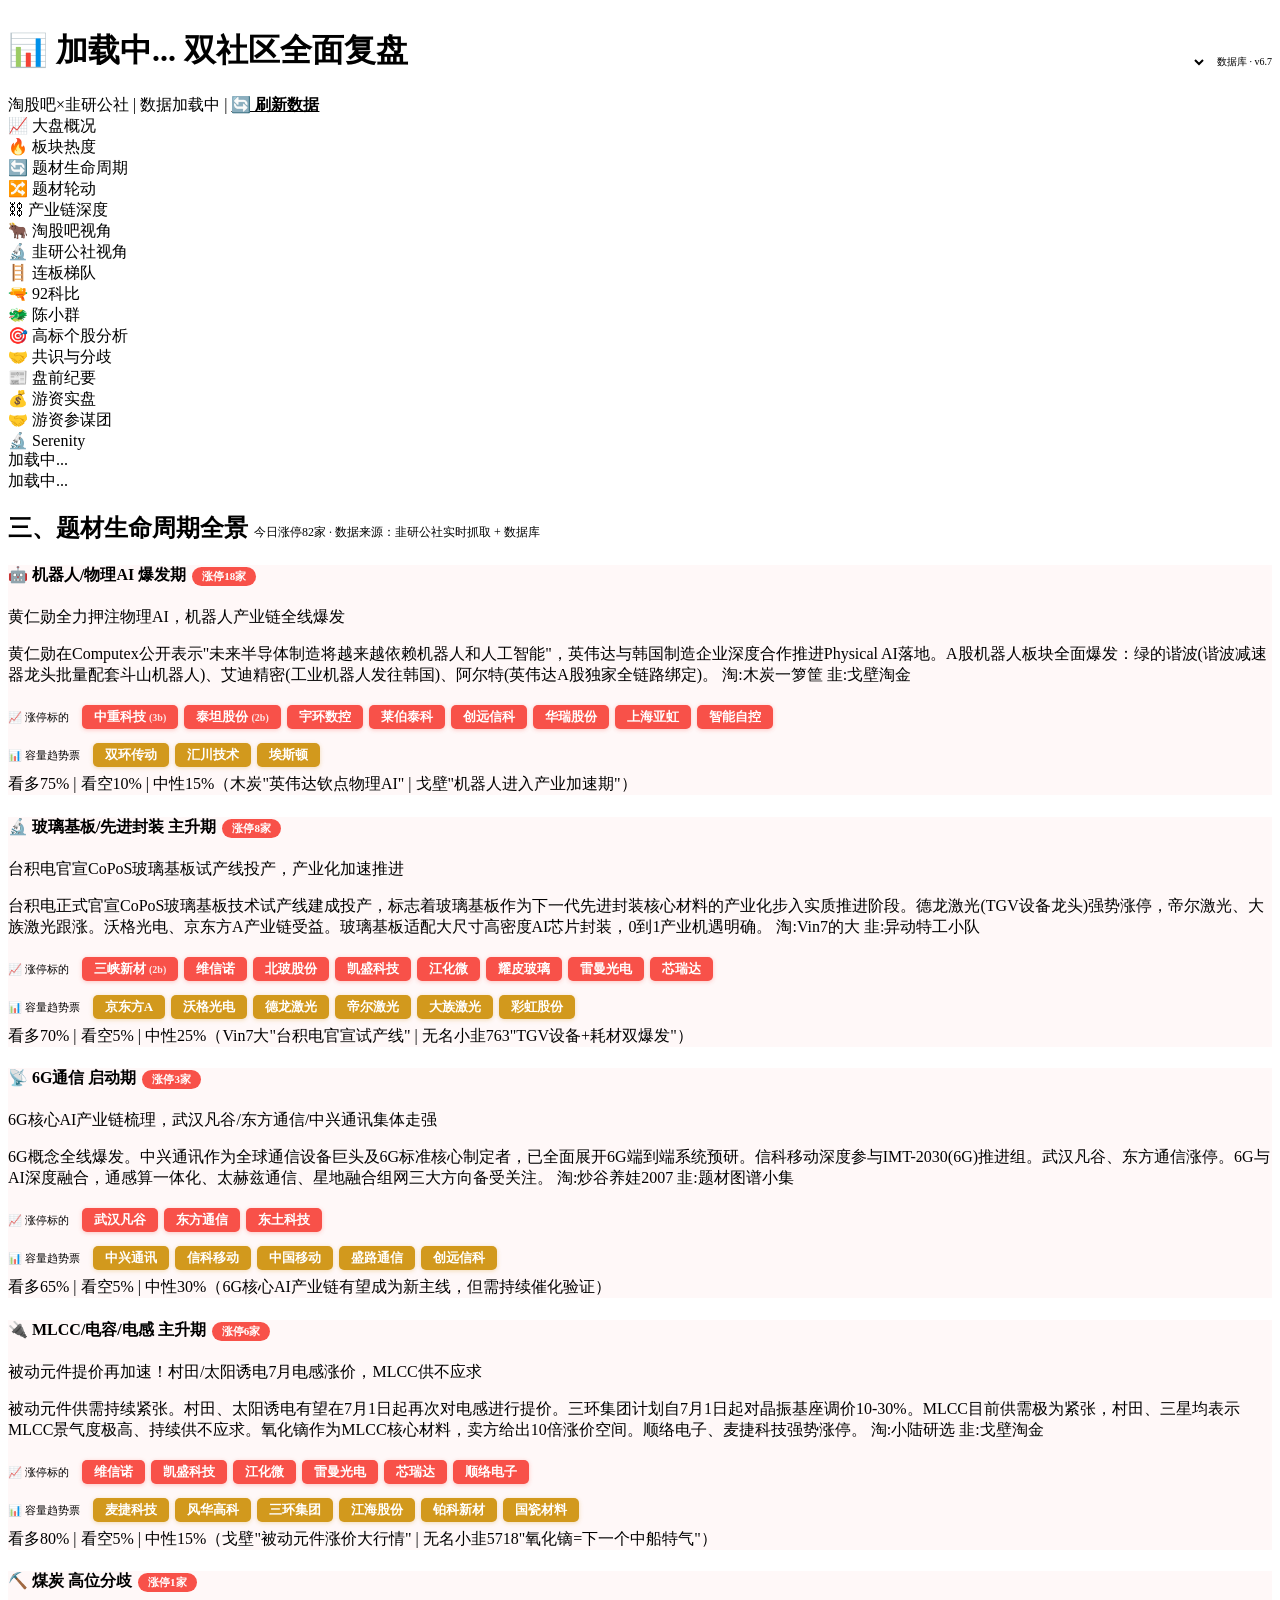
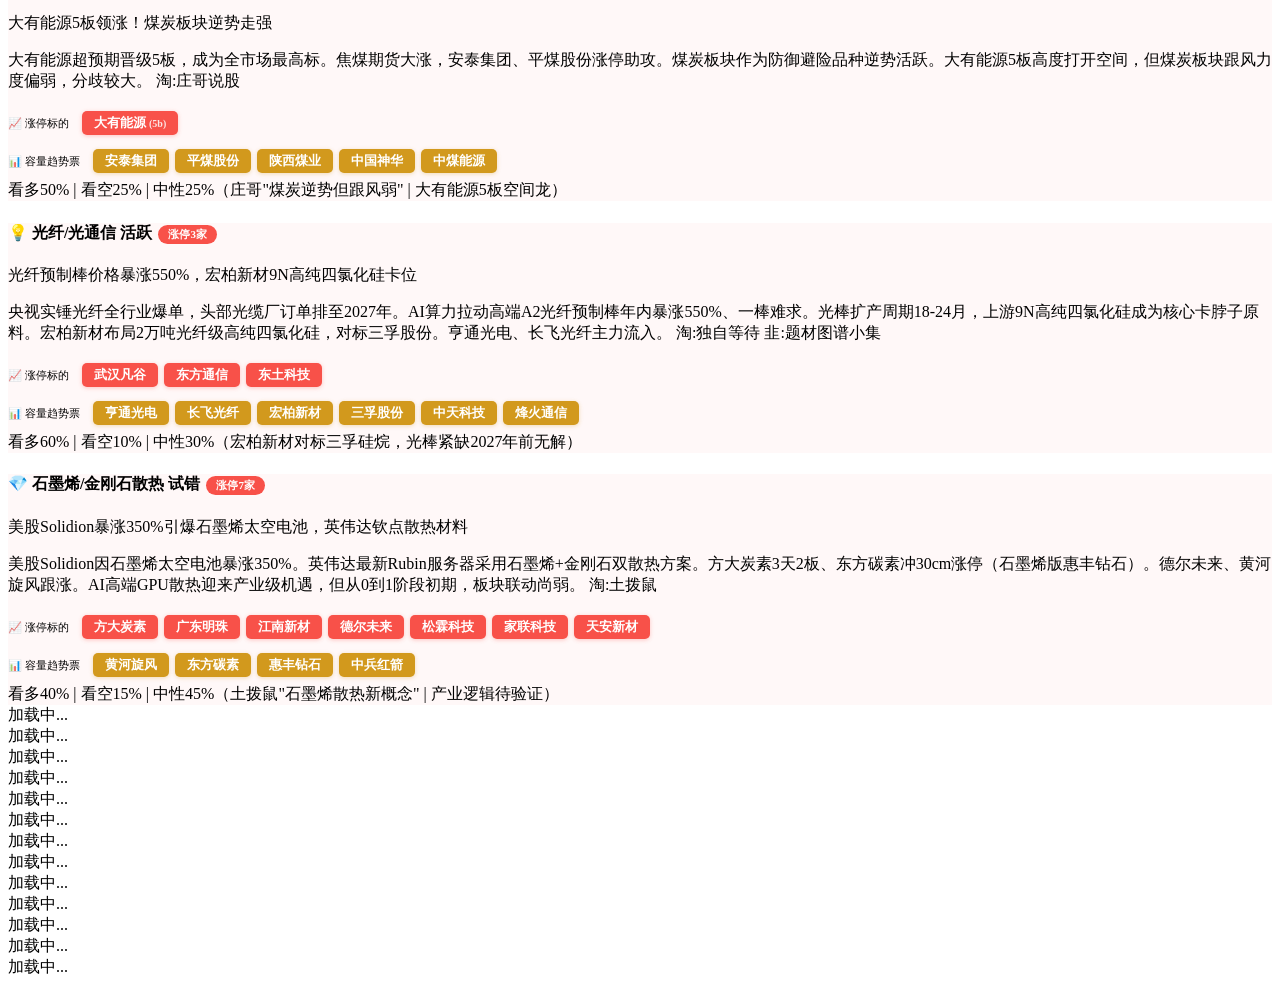
==== frontend/index.html @ 32c4f22e "v6.7: Serenity视角紫色改黄色+版本号更新" ====
<!DOCTYPE html>
<html lang="zh-CN">
<head>
<meta charset="UTF-8">
<meta name="viewport" content="width=device-width,initial-scale=1.0">
<title>双社区全面复盘 · 淘股吧×韭研公社</title>
<link rel="stylesheet" href="/css/style.css?v=2.3">
<link rel="stylesheet" href="/css/topics.css?v=1.0">
</head>
<body>

<header style="display:flex;align-items:center;justify-content:space-between;flex-wrap:wrap">
<div>
<h1>📊 <span id="header-date">加载中...</span> 双社区全面复盘</h1>
<div class="meta">淘股吧×韭研公社 | <span id="header-meta">数据加载中</span> | <a href="javascript:refreshData()" id="refresh-btn" style="color:var(--gold);font-weight:700;cursor:pointer">🔄 刷新数据</a></div>
</div>
<div style="display:flex;align-items:center;gap:10px">
<select id="date-selector" style="background:var(--card);color:var(--text);border:1px solid var(--border);border-radius:4px;padding:4px 8px;font-size:12px;cursor:pointer" onchange="switchDate(this.value)"></select>
<span style="font-size:10px;color:var(--muted)"><span id="db-status">数据库</span> · <span id="ver-status">v6.7</span></span>
</div>
</header>

<div class="tabs-wrap">
<div class="tab active" onclick="switchTab('s1')">📈 大盘概况</div>
<div class="tab" onclick="switchTab('s2')">🔥 板块热度</div>
<div class="tab" onclick="switchTab('s3')">🔄 题材生命周期</div>
<div class="tab" onclick="switchTab('s9')">🔀 题材轮动</div>
<div class="tab" onclick="switchTab('s4')">⛓ 产业链深度</div>
<div class="tab" onclick="switchTab('s5')">🐂 淘股吧视角</div>
<div class="tab" onclick="switchTab('s6')">🔬 韭研公社视角</div>
<div class="tab" onclick="switchTab('s7')">🪜 连板梯队</div>
<div class="tab" onclick="switchTab('s17')">🔫 92科比</div>
<div class="tab" onclick="switchTab('s18')">🐲 陈小群</div>
<div class="tab" onclick="switchTab('s8')">🎯 高标个股分析</div>
<div class="tab" onclick="switchTab('s10')">🤝 共识与分歧</div>
<div class="tab" onclick="switchTab('s0')">📰 盘前纪要</div>
<div class="tab" onclick="switchTab('s13')">💰 游资实盘</div>
<div class="tab" onclick="switchTab('s15')">🤝 游资参谋团</div>
<div class="tab" onclick="switchTab('s16')">🔬 Serenity</div>
</div>

<!-- 题材详情弹窗 -->
<div id="topic-detail-modal" style="display:none;position:fixed;top:0;left:0;right:0;bottom:0;z-index:1000;background:rgba(0,0,0,.75);align-items:center;justify-content:center" onclick="if(event.target===this)closeTopicDetail()">
  <div style="background:var(--card);border:1px solid var(--border);border-radius:12px;max-width:640px;width:90%;max-height:85vh;overflow-y:auto;padding:24px;position:relative">
    <button onclick="closeTopicDetail()" style="position:absolute;top:12px;right:16px;background:none;border:none;color:var(--muted);font-size:20px;cursor:pointer;line-height:1">✕</button>
    <div id="topic-detail-content"><div class="loading"><div class="spinner"></div><div>加载中...</div></div></div>
  </div>
</div>

<main>
<!-- 所有 section 容器由 JS 从 API 加载并填充 -->
<div class="section active" id="s1"><div class="loading"><div class="spinner"></div><div>加载中...</div></div></div>
<div class="section" id="s2"><div class="loading"><div class="spinner"></div><div>加载中...</div></div></div>
<div class="section" id="s3">
<h2>三、题材生命周期全景 <span style="font-size:12px;color:var(--muted);font-weight:normal">今日涨停82家 · 数据来源：韭研公社实时抓取 + 数据库</span></h2>

<div class="stock-box" style="border-color:var(--red);background:rgba(248,81,73,.04)">
<h4>🤖 机器人/物理AI <span class="tag r">爆发期</span><span style="display:inline-block;padding:2px 10px;border-radius:12px;font-size:11px;font-weight:700;color:#fff;background:#f85149;margin-left:6px">涨停18家</span></h4>
<div class="headline">黄仁勋全力押注物理AI，机器人产业链全线爆发</div>
<p>黄仁勋在Computex公开表示&quot;未来半导体制造将越来越依赖机器人和人工智能&quot;，英伟达与韩国制造企业深度合作推进Physical AI落地。A股机器人板块全面爆发：绿的谐波(谐波减速器龙头批量配套斗山机器人)、艾迪精密(工业机器人发往韩国)、阿尔特(英伟达A股独家全链路绑定)。 <span class="src st">淘:木炭一箩筐</span> <span class="src sj">韭:戈壁淘金</span></p>

<!-- 涨停标的 -->
<div style="margin:8px 0"><span style="font-size:11px;color:var(--muted);margin-right:6px">📈 涨停标的</span> <span style="display:inline-block;padding:3px 12px;border-radius:5px;font-size:13px;font-weight:700;color:#fff;background:#f85149;margin:3px;box-shadow:0 1px 4px rgba(248,81,73,.3)">中重科技 <span style="font-size:10px;opacity:0.85">(3b)</span></span><span style="display:inline-block;padding:3px 12px;border-radius:5px;font-size:13px;font-weight:700;color:#fff;background:#f85149;margin:3px;box-shadow:0 1px 4px rgba(248,81,73,.3)">泰坦股份 <span style="font-size:10px;opacity:0.85">(2b)</span></span><span style="display:inline-block;padding:3px 12px;border-radius:5px;font-size:13px;font-weight:700;color:#fff;background:#f85149;margin:3px;box-shadow:0 1px 4px rgba(248,81,73,.3)">宇环数控</span><span style="display:inline-block;padding:3px 12px;border-radius:5px;font-size:13px;font-weight:700;color:#fff;background:#f85149;margin:3px;box-shadow:0 1px 4px rgba(248,81,73,.3)">莱伯泰科</span><span style="display:inline-block;padding:3px 12px;border-radius:5px;font-size:13px;font-weight:700;color:#fff;background:#f85149;margin:3px;box-shadow:0 1px 4px rgba(248,81,73,.3)">创远信科</span><span style="display:inline-block;padding:3px 12px;border-radius:5px;font-size:13px;font-weight:700;color:#fff;background:#f85149;margin:3px;box-shadow:0 1px 4px rgba(248,81,73,.3)">华瑞股份</span><span style="display:inline-block;padding:3px 12px;border-radius:5px;font-size:13px;font-weight:700;color:#fff;background:#f85149;margin:3px;box-shadow:0 1px 4px rgba(248,81,73,.3)">上海亚虹</span><span style="display:inline-block;padding:3px 12px;border-radius:5px;font-size:13px;font-weight:700;color:#fff;background:#f85149;margin:3px;box-shadow:0 1px 4px rgba(248,81,73,.3)">智能自控</span></div>
<div style="margin:4px 0"><span style="font-size:11px;color:var(--muted);margin-right:6px">📊 容量趋势票</span> <span style="display:inline-block;padding:3px 12px;border-radius:5px;font-size:13px;font-weight:700;color:#fff;background:#d2991d;margin:3px;box-shadow:0 1px 4px rgba(210,153,29,.3)">双环传动</span><span style="display:inline-block;padding:3px 12px;border-radius:5px;font-size:13px;font-weight:700;color:#fff;background:#d2991d;margin:3px;box-shadow:0 1px 4px rgba(210,153,29,.3)">汇川技术</span><span style="display:inline-block;padding:3px 12px;border-radius:5px;font-size:13px;font-weight:700;color:#fff;background:#d2991d;margin:3px;box-shadow:0 1px 4px rgba(210,153,29,.3)">埃斯顿</span></div>

<div class="vote"><div class="v-up" style="width:75%"></div><div class="v-dn" style="width:10%"></div><div class="v-ne" style="width:15%"></div></div>
<div class="v-label">看多75% | 看空10% | 中性15%（木炭&quot;英伟达钦点物理AI&quot; | 戈壁&quot;机器人进入产业加速期&quot;）</div>
</div>
<div class="stock-box" style="border-color:var(--red);background:rgba(248,81,73,.04)">
<h4>🔬 玻璃基板/先进封装 <span class="tag r">主升期</span><span style="display:inline-block;padding:2px 10px;border-radius:12px;font-size:11px;font-weight:700;color:#fff;background:#f85149;margin-left:6px">涨停8家</span></h4>
<div class="headline">台积电官宣CoPoS玻璃基板试产线投产，产业化加速推进</div>
<p>台积电正式官宣CoPoS玻璃基板技术试产线建成投产，标志着玻璃基板作为下一代先进封装核心材料的产业化步入实质推进阶段。德龙激光(TGV设备龙头)强势涨停，帝尔激光、大族激光跟涨。沃格光电、京东方A产业链受益。玻璃基板适配大尺寸高密度AI芯片封装，0到1产业机遇明确。 <span class="src st">淘:Vin7的大</span> <span class="src sj">韭:异动特工小队</span></p>

<!-- 涨停标的 -->
<div style="margin:8px 0"><span style="font-size:11px;color:var(--muted);margin-right:6px">📈 涨停标的</span> <span style="display:inline-block;padding:3px 12px;border-radius:5px;font-size:13px;font-weight:700;color:#fff;background:#f85149;margin:3px;box-shadow:0 1px 4px rgba(248,81,73,.3)">三峡新材 <span style="font-size:10px;opacity:0.85">(2b)</span></span><span style="display:inline-block;padding:3px 12px;border-radius:5px;font-size:13px;font-weight:700;color:#fff;background:#f85149;margin:3px;box-shadow:0 1px 4px rgba(248,81,73,.3)">维信诺</span><span style="display:inline-block;padding:3px 12px;border-radius:5px;font-size:13px;font-weight:700;color:#fff;background:#f85149;margin:3px;box-shadow:0 1px 4px rgba(248,81,73,.3)">北玻股份</span><span style="display:inline-block;padding:3px 12px;border-radius:5px;font-size:13px;font-weight:700;color:#fff;background:#f85149;margin:3px;box-shadow:0 1px 4px rgba(248,81,73,.3)">凯盛科技</span><span style="display:inline-block;padding:3px 12px;border-radius:5px;font-size:13px;font-weight:700;color:#fff;background:#f85149;margin:3px;box-shadow:0 1px 4px rgba(248,81,73,.3)">江化微</span><span style="display:inline-block;padding:3px 12px;border-radius:5px;font-size:13px;font-weight:700;color:#fff;background:#f85149;margin:3px;box-shadow:0 1px 4px rgba(248,81,73,.3)">耀皮玻璃</span><span style="display:inline-block;padding:3px 12px;border-radius:5px;font-size:13px;font-weight:700;color:#fff;background:#f85149;margin:3px;box-shadow:0 1px 4px rgba(248,81,73,.3)">雷曼光电</span><span style="display:inline-block;padding:3px 12px;border-radius:5px;font-size:13px;font-weight:700;color:#fff;background:#f85149;margin:3px;box-shadow:0 1px 4px rgba(248,81,73,.3)">芯瑞达</span></div>
<div style="margin:4px 0"><span style="font-size:11px;color:var(--muted);margin-right:6px">📊 容量趋势票</span> <span style="display:inline-block;padding:3px 12px;border-radius:5px;font-size:13px;font-weight:700;color:#fff;background:#d2991d;margin:3px;box-shadow:0 1px 4px rgba(210,153,29,.3)">京东方A</span><span style="display:inline-block;padding:3px 12px;border-radius:5px;font-size:13px;font-weight:700;color:#fff;background:#d2991d;margin:3px;box-shadow:0 1px 4px rgba(210,153,29,.3)">沃格光电</span><span style="display:inline-block;padding:3px 12px;border-radius:5px;font-size:13px;font-weight:700;color:#fff;background:#d2991d;margin:3px;box-shadow:0 1px 4px rgba(210,153,29,.3)">德龙激光</span><span style="display:inline-block;padding:3px 12px;border-radius:5px;font-size:13px;font-weight:700;color:#fff;background:#d2991d;margin:3px;box-shadow:0 1px 4px rgba(210,153,29,.3)">帝尔激光</span><span style="display:inline-block;padding:3px 12px;border-radius:5px;font-size:13px;font-weight:700;color:#fff;background:#d2991d;margin:3px;box-shadow:0 1px 4px rgba(210,153,29,.3)">大族激光</span><span style="display:inline-block;padding:3px 12px;border-radius:5px;font-size:13px;font-weight:700;color:#fff;background:#d2991d;margin:3px;box-shadow:0 1px 4px rgba(210,153,29,.3)">彩虹股份</span></div>

<div class="vote"><div class="v-up" style="width:70%"></div><div class="v-dn" style="width:5%"></div><div class="v-ne" style="width:25%"></div></div>
<div class="v-label">看多70% | 看空5% | 中性25%（Vin7大&quot;台积电官宣试产线&quot; | 无名小韭763&quot;TGV设备+耗材双爆发&quot;）</div>
</div>
<div class="stock-box" style="border-color:var(--gold);background:rgba(248,81,73,.04)">
<h4>📡 6G通信 <span class="tag r">启动期</span><span style="display:inline-block;padding:2px 10px;border-radius:12px;font-size:11px;font-weight:700;color:#fff;background:#f85149;margin-left:6px">涨停3家</span></h4>
<div class="headline">6G核心AI产业链梳理，武汉凡谷/东方通信/中兴通讯集体走强</div>
<p>6G概念全线爆发。中兴通讯作为全球通信设备巨头及6G标准核心制定者，已全面展开6G端到端系统预研。信科移动深度参与IMT-2030(6G)推进组。武汉凡谷、东方通信涨停。6G与AI深度融合，通感算一体化、太赫兹通信、星地融合组网三大方向备受关注。 <span class="src st">淘:炒谷养娃2007</span> <span class="src sj">韭:题材图谱小集</span></p>

<!-- 涨停标的 -->
<div style="margin:8px 0"><span style="font-size:11px;color:var(--muted);margin-right:6px">📈 涨停标的</span> <span style="display:inline-block;padding:3px 12px;border-radius:5px;font-size:13px;font-weight:700;color:#fff;background:#f85149;margin:3px;box-shadow:0 1px 4px rgba(248,81,73,.3)">武汉凡谷</span><span style="display:inline-block;padding:3px 12px;border-radius:5px;font-size:13px;font-weight:700;color:#fff;background:#f85149;margin:3px;box-shadow:0 1px 4px rgba(248,81,73,.3)">东方通信</span><span style="display:inline-block;padding:3px 12px;border-radius:5px;font-size:13px;font-weight:700;color:#fff;background:#f85149;margin:3px;box-shadow:0 1px 4px rgba(248,81,73,.3)">东土科技</span></div>
<div style="margin:4px 0"><span style="font-size:11px;color:var(--muted);margin-right:6px">📊 容量趋势票</span> <span style="display:inline-block;padding:3px 12px;border-radius:5px;font-size:13px;font-weight:700;color:#fff;background:#d2991d;margin:3px;box-shadow:0 1px 4px rgba(210,153,29,.3)">中兴通讯</span><span style="display:inline-block;padding:3px 12px;border-radius:5px;font-size:13px;font-weight:700;color:#fff;background:#d2991d;margin:3px;box-shadow:0 1px 4px rgba(210,153,29,.3)">信科移动</span><span style="display:inline-block;padding:3px 12px;border-radius:5px;font-size:13px;font-weight:700;color:#fff;background:#d2991d;margin:3px;box-shadow:0 1px 4px rgba(210,153,29,.3)">中国移动</span><span style="display:inline-block;padding:3px 12px;border-radius:5px;font-size:13px;font-weight:700;color:#fff;background:#d2991d;margin:3px;box-shadow:0 1px 4px rgba(210,153,29,.3)">盛路通信</span><span style="display:inline-block;padding:3px 12px;border-radius:5px;font-size:13px;font-weight:700;color:#fff;background:#d2991d;margin:3px;box-shadow:0 1px 4px rgba(210,153,29,.3)">创远信科</span></div>

<div class="vote"><div class="v-up" style="width:65%"></div><div class="v-dn" style="width:5%"></div><div class="v-ne" style="width:30%"></div></div>
<div class="v-label">看多65% | 看空5% | 中性30%（6G核心AI产业链有望成为新主线，但需持续催化验证）</div>
</div>
<div class="stock-box" style="border-color:var(--red);background:rgba(248,81,73,.04)">
<h4>🔌 MLCC/电容/电感 <span class="tag r">主升期</span><span style="display:inline-block;padding:2px 10px;border-radius:12px;font-size:11px;font-weight:700;color:#fff;background:#f85149;margin-left:6px">涨停6家</span></h4>
<div class="headline">被动元件提价再加速！村田/太阳诱电7月电感涨价，MLCC供不应求</div>
<p>被动元件供需持续紧张。村田、太阳诱电有望在7月1日起再次对电感进行提价。三环集团计划自7月1日起对晶振基座调价10-30%。MLCC目前供需极为紧张，村田、三星均表示MLCC景气度极高、持续供不应求。氧化镝作为MLCC核心材料，卖方给出10倍涨价空间。顺络电子、麦捷科技强势涨停。 <span class="src st">淘:小陆研选</span> <span class="src sj">韭:戈壁淘金</span></p>

<!-- 涨停标的 -->
<div style="margin:8px 0"><span style="font-size:11px;color:var(--muted);margin-right:6px">📈 涨停标的</span> <span style="display:inline-block;padding:3px 12px;border-radius:5px;font-size:13px;font-weight:700;color:#fff;background:#f85149;margin:3px;box-shadow:0 1px 4px rgba(248,81,73,.3)">维信诺</span><span style="display:inline-block;padding:3px 12px;border-radius:5px;font-size:13px;font-weight:700;color:#fff;background:#f85149;margin:3px;box-shadow:0 1px 4px rgba(248,81,73,.3)">凯盛科技</span><span style="display:inline-block;padding:3px 12px;border-radius:5px;font-size:13px;font-weight:700;color:#fff;background:#f85149;margin:3px;box-shadow:0 1px 4px rgba(248,81,73,.3)">江化微</span><span style="display:inline-block;padding:3px 12px;border-radius:5px;font-size:13px;font-weight:700;color:#fff;background:#f85149;margin:3px;box-shadow:0 1px 4px rgba(248,81,73,.3)">雷曼光电</span><span style="display:inline-block;padding:3px 12px;border-radius:5px;font-size:13px;font-weight:700;color:#fff;background:#f85149;margin:3px;box-shadow:0 1px 4px rgba(248,81,73,.3)">芯瑞达</span><span style="display:inline-block;padding:3px 12px;border-radius:5px;font-size:13px;font-weight:700;color:#fff;background:#f85149;margin:3px;box-shadow:0 1px 4px rgba(248,81,73,.3)">顺络电子</span></div>
<div style="margin:4px 0"><span style="font-size:11px;color:var(--muted);margin-right:6px">📊 容量趋势票</span> <span style="display:inline-block;padding:3px 12px;border-radius:5px;font-size:13px;font-weight:700;color:#fff;background:#d2991d;margin:3px;box-shadow:0 1px 4px rgba(210,153,29,.3)">麦捷科技</span><span style="display:inline-block;padding:3px 12px;border-radius:5px;font-size:13px;font-weight:700;color:#fff;background:#d2991d;margin:3px;box-shadow:0 1px 4px rgba(210,153,29,.3)">风华高科</span><span style="display:inline-block;padding:3px 12px;border-radius:5px;font-size:13px;font-weight:700;color:#fff;background:#d2991d;margin:3px;box-shadow:0 1px 4px rgba(210,153,29,.3)">三环集团</span><span style="display:inline-block;padding:3px 12px;border-radius:5px;font-size:13px;font-weight:700;color:#fff;background:#d2991d;margin:3px;box-shadow:0 1px 4px rgba(210,153,29,.3)">江海股份</span><span style="display:inline-block;padding:3px 12px;border-radius:5px;font-size:13px;font-weight:700;color:#fff;background:#d2991d;margin:3px;box-shadow:0 1px 4px rgba(210,153,29,.3)">铂科新材</span><span style="display:inline-block;padding:3px 12px;border-radius:5px;font-size:13px;font-weight:700;color:#fff;background:#d2991d;margin:3px;box-shadow:0 1px 4px rgba(210,153,29,.3)">国瓷材料</span></div>

<div class="vote"><div class="v-up" style="width:80%"></div><div class="v-dn" style="width:5%"></div><div class="v-ne" style="width:15%"></div></div>
<div class="v-label">看多80% | 看空5% | 中性15%（戈壁&quot;被动元件涨价大行情&quot; | 无名小韭5718&quot;氧化镝=下一个中船特气&quot;）</div>
</div>
<div class="stock-box" style="border-color:var(--gold);background:rgba(248,81,73,.04)">
<h4>⛏️ 煤炭 <span class="tag y">高位分歧</span><span style="display:inline-block;padding:2px 10px;border-radius:12px;font-size:11px;font-weight:700;color:#fff;background:#f85149;margin-left:6px">涨停1家</span></h4>
<div class="headline">大有能源5板领涨！煤炭板块逆势走强</div>
<p>大有能源超预期晋级5板，成为全市场最高标。焦煤期货大涨，安泰集团、平煤股份涨停助攻。煤炭板块作为防御避险品种逆势活跃。大有能源5板高度打开空间，但煤炭板块跟风力度偏弱，分歧较大。 <span class="src st">淘:庄哥说股</span></p>

<!-- 涨停标的 -->
<div style="margin:8px 0"><span style="font-size:11px;color:var(--muted);margin-right:6px">📈 涨停标的</span> <span style="display:inline-block;padding:3px 12px;border-radius:5px;font-size:13px;font-weight:700;color:#fff;background:#f85149;margin:3px;box-shadow:0 1px 4px rgba(248,81,73,.3)">大有能源 <span style="font-size:10px;opacity:0.85">(5b)</span></span></div>
<div style="margin:4px 0"><span style="font-size:11px;color:var(--muted);margin-right:6px">📊 容量趋势票</span> <span style="display:inline-block;padding:3px 12px;border-radius:5px;font-size:13px;font-weight:700;color:#fff;background:#d2991d;margin:3px;box-shadow:0 1px 4px rgba(210,153,29,.3)">安泰集团</span><span style="display:inline-block;padding:3px 12px;border-radius:5px;font-size:13px;font-weight:700;color:#fff;background:#d2991d;margin:3px;box-shadow:0 1px 4px rgba(210,153,29,.3)">平煤股份</span><span style="display:inline-block;padding:3px 12px;border-radius:5px;font-size:13px;font-weight:700;color:#fff;background:#d2991d;margin:3px;box-shadow:0 1px 4px rgba(210,153,29,.3)">陕西煤业</span><span style="display:inline-block;padding:3px 12px;border-radius:5px;font-size:13px;font-weight:700;color:#fff;background:#d2991d;margin:3px;box-shadow:0 1px 4px rgba(210,153,29,.3)">中国神华</span><span style="display:inline-block;padding:3px 12px;border-radius:5px;font-size:13px;font-weight:700;color:#fff;background:#d2991d;margin:3px;box-shadow:0 1px 4px rgba(210,153,29,.3)">中煤能源</span></div>

<div class="vote"><div class="v-up" style="width:50%"></div><div class="v-dn" style="width:25%"></div><div class="v-ne" style="width:25%"></div></div>
<div class="v-label">看多50% | 看空25% | 中性25%（庄哥&quot;煤炭逆势但跟风弱&quot; | 大有能源5板空间龙）</div>
</div>
<div class="stock-box" style="border-color:var(--gold);background:rgba(248,81,73,.04)">
<h4>💡 光纤/光通信 <span class="tag y">活跃</span><span style="display:inline-block;padding:2px 10px;border-radius:12px;font-size:11px;font-weight:700;color:#fff;background:#f85149;margin-left:6px">涨停3家</span></h4>
<div class="headline">光纤预制棒价格暴涨550%，宏柏新材9N高纯四氯化硅卡位</div>
<p>央视实锤光纤全行业爆单，头部光缆厂订单排至2027年。AI算力拉动高端A2光纤预制棒年内暴涨550%、一棒难求。光棒扩产周期18-24月，上游9N高纯四氯化硅成为核心卡脖子原料。宏柏新材布局2万吨光纤级高纯四氯化硅，对标三孚股份。亨通光电、长飞光纤主力流入。 <span class="src st">淘:独自等待</span> <span class="src sj">韭:题材图谱小集</span></p>

<!-- 涨停标的 -->
<div style="margin:8px 0"><span style="font-size:11px;color:var(--muted);margin-right:6px">📈 涨停标的</span> <span style="display:inline-block;padding:3px 12px;border-radius:5px;font-size:13px;font-weight:700;color:#fff;background:#f85149;margin:3px;box-shadow:0 1px 4px rgba(248,81,73,.3)">武汉凡谷</span><span style="display:inline-block;padding:3px 12px;border-radius:5px;font-size:13px;font-weight:700;color:#fff;background:#f85149;margin:3px;box-shadow:0 1px 4px rgba(248,81,73,.3)">东方通信</span><span style="display:inline-block;padding:3px 12px;border-radius:5px;font-size:13px;font-weight:700;color:#fff;background:#f85149;margin:3px;box-shadow:0 1px 4px rgba(248,81,73,.3)">东土科技</span></div>
<div style="margin:4px 0"><span style="font-size:11px;color:var(--muted);margin-right:6px">📊 容量趋势票</span> <span style="display:inline-block;padding:3px 12px;border-radius:5px;font-size:13px;font-weight:700;color:#fff;background:#d2991d;margin:3px;box-shadow:0 1px 4px rgba(210,153,29,.3)">亨通光电</span><span style="display:inline-block;padding:3px 12px;border-radius:5px;font-size:13px;font-weight:700;color:#fff;background:#d2991d;margin:3px;box-shadow:0 1px 4px rgba(210,153,29,.3)">长飞光纤</span><span style="display:inline-block;padding:3px 12px;border-radius:5px;font-size:13px;font-weight:700;color:#fff;background:#d2991d;margin:3px;box-shadow:0 1px 4px rgba(210,153,29,.3)">宏柏新材</span><span style="display:inline-block;padding:3px 12px;border-radius:5px;font-size:13px;font-weight:700;color:#fff;background:#d2991d;margin:3px;box-shadow:0 1px 4px rgba(210,153,29,.3)">三孚股份</span><span style="display:inline-block;padding:3px 12px;border-radius:5px;font-size:13px;font-weight:700;color:#fff;background:#d2991d;margin:3px;box-shadow:0 1px 4px rgba(210,153,29,.3)">中天科技</span><span style="display:inline-block;padding:3px 12px;border-radius:5px;font-size:13px;font-weight:700;color:#fff;background:#d2991d;margin:3px;box-shadow:0 1px 4px rgba(210,153,29,.3)">烽火通信</span></div>

<div class="vote"><div class="v-up" style="width:60%"></div><div class="v-dn" style="width:10%"></div><div class="v-ne" style="width:30%"></div></div>
<div class="v-label">看多60% | 看空10% | 中性30%（宏柏新材对标三孚硅烷，光棒紧缺2027年前无解）</div>
</div>
<div class="stock-box" style="border-color:var(--blue);background:rgba(248,81,73,.04)">
<h4>💎 石墨烯/金刚石散热 <span class="tag b">试错</span><span style="display:inline-block;padding:2px 10px;border-radius:12px;font-size:11px;font-weight:700;color:#fff;background:#f85149;margin-left:6px">涨停7家</span></h4>
<div class="headline">美股Solidion暴涨350%引爆石墨烯太空电池，英伟达钦点散热材料</div>
<p>美股Solidion因石墨烯太空电池暴涨350%。英伟达最新Rubin服务器采用石墨烯+金刚石双散热方案。方大炭素3天2板、东方碳素冲30cm涨停（石墨烯版惠丰钻石）。德尔未来、黄河旋风跟涨。AI高端GPU散热迎来产业级机遇，但从0到1阶段初期，板块联动尚弱。 <span class="src st">淘:土拨鼠</span></p>

<!-- 涨停标的 -->
<div style="margin:8px 0"><span style="font-size:11px;color:var(--muted);margin-right:6px">📈 涨停标的</span> <span style="display:inline-block;padding:3px 12px;border-radius:5px;font-size:13px;font-weight:700;color:#fff;background:#f85149;margin:3px;box-shadow:0 1px 4px rgba(248,81,73,.3)">方大炭素</span><span style="display:inline-block;padding:3px 12px;border-radius:5px;font-size:13px;font-weight:700;color:#fff;background:#f85149;margin:3px;box-shadow:0 1px 4px rgba(248,81,73,.3)">广东明珠</span><span style="display:inline-block;padding:3px 12px;border-radius:5px;font-size:13px;font-weight:700;color:#fff;background:#f85149;margin:3px;box-shadow:0 1px 4px rgba(248,81,73,.3)">江南新材</span><span style="display:inline-block;padding:3px 12px;border-radius:5px;font-size:13px;font-weight:700;color:#fff;background:#f85149;margin:3px;box-shadow:0 1px 4px rgba(248,81,73,.3)">德尔未来</span><span style="display:inline-block;padding:3px 12px;border-radius:5px;font-size:13px;font-weight:700;color:#fff;background:#f85149;margin:3px;box-shadow:0 1px 4px rgba(248,81,73,.3)">松霖科技</span><span style="display:inline-block;padding:3px 12px;border-radius:5px;font-size:13px;font-weight:700;color:#fff;background:#f85149;margin:3px;box-shadow:0 1px 4px rgba(248,81,73,.3)">家联科技</span><span style="display:inline-block;padding:3px 12px;border-radius:5px;font-size:13px;font-weight:700;color:#fff;background:#f85149;margin:3px;box-shadow:0 1px 4px rgba(248,81,73,.3)">天安新材</span></div>
<div style="margin:4px 0"><span style="font-size:11px;color:var(--muted);margin-right:6px">📊 容量趋势票</span> <span style="display:inline-block;padding:3px 12px;border-radius:5px;font-size:13px;font-weight:700;color:#fff;background:#d2991d;margin:3px;box-shadow:0 1px 4px rgba(210,153,29,.3)">黄河旋风</span><span style="display:inline-block;padding:3px 12px;border-radius:5px;font-size:13px;font-weight:700;color:#fff;background:#d2991d;margin:3px;box-shadow:0 1px 4px rgba(210,153,29,.3)">东方碳素</span><span style="display:inline-block;padding:3px 12px;border-radius:5px;font-size:13px;font-weight:700;color:#fff;background:#d2991d;margin:3px;box-shadow:0 1px 4px rgba(210,153,29,.3)">惠丰钻石</span><span style="display:inline-block;padding:3px 12px;border-radius:5px;font-size:13px;font-weight:700;color:#fff;background:#d2991d;margin:3px;box-shadow:0 1px 4px rgba(210,153,29,.3)">中兵红箭</span></div>

<div class="vote"><div class="v-up" style="width:40%"></div><div class="v-dn" style="width:15%"></div><div class="v-ne" style="width:45%"></div></div>
<div class="v-label">看多40% | 看空15% | 中性45%（土拨鼠&quot;石墨烯散热新概念&quot; | 产业逻辑待验证）</div>
</div>
</div>

<div class="section" id="s4"><div class="loading"><div class="spinner"></div><div>加载中...</div></div></div>
<div class="section" id="s5"><div class="loading"><div class="spinner"></div><div>加载中...</div></div></div>
<div class="section" id="s6"><div class="loading"><div class="spinner"></div><div>加载中...</div></div></div>
<div class="section" id="s7"><div class="loading"><div class="spinner"></div><div>加载中...</div></div></div>
<div class="section" id="s8"><div class="loading"><div class="spinner"></div><div>加载中...</div></div></div>
<div class="section" id="s9"><div class="loading"><div class="spinner"></div><div>加载中...</div></div></div>
<div class="section" id="s10"><div class="loading"><div class="spinner"></div><div>加载中...</div></div></div>
<div class="section" id="s13"><div class="loading"><div class="spinner"></div><div>加载中...</div></div></div>
<div class="section" id="s15"><div class="loading"><div class="spinner"></div><div>加载中...</div></div></div>
<div class="section" id="s16"><div class="loading"><div class="spinner"></div><div>加载中...</div></div></div>
<div class="section" id="s17"><div class="loading"><div class="spinner"></div><div>加载中...</div></div></div>
<div class="section" id="s18"><div class="loading"><div class="spinner"></div><div>加载中...</div></div></div>
<div class="section" id="s0"><div class="loading"><div class="spinner"></div><div>加载中...</div></div></div>
</main>

<script src="/js/app.js?v=3.2"></script>
</body>
</html>
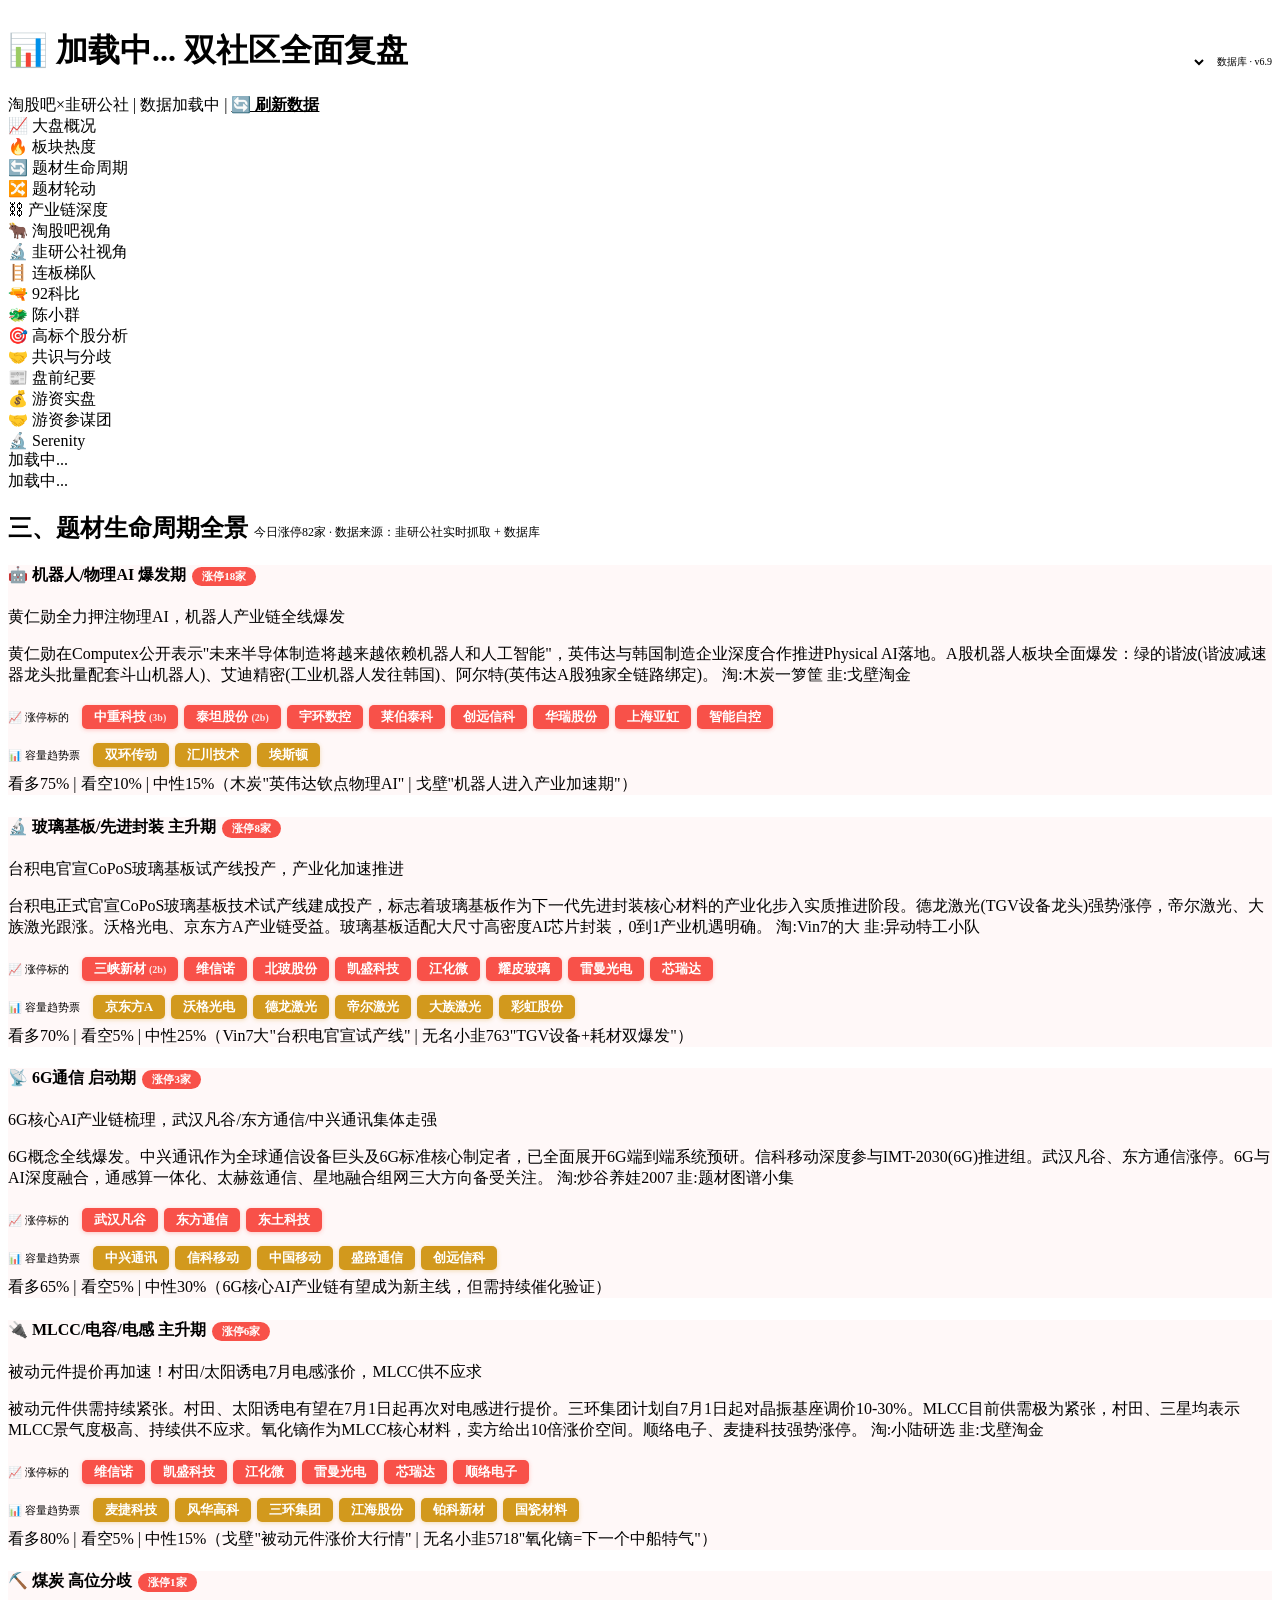
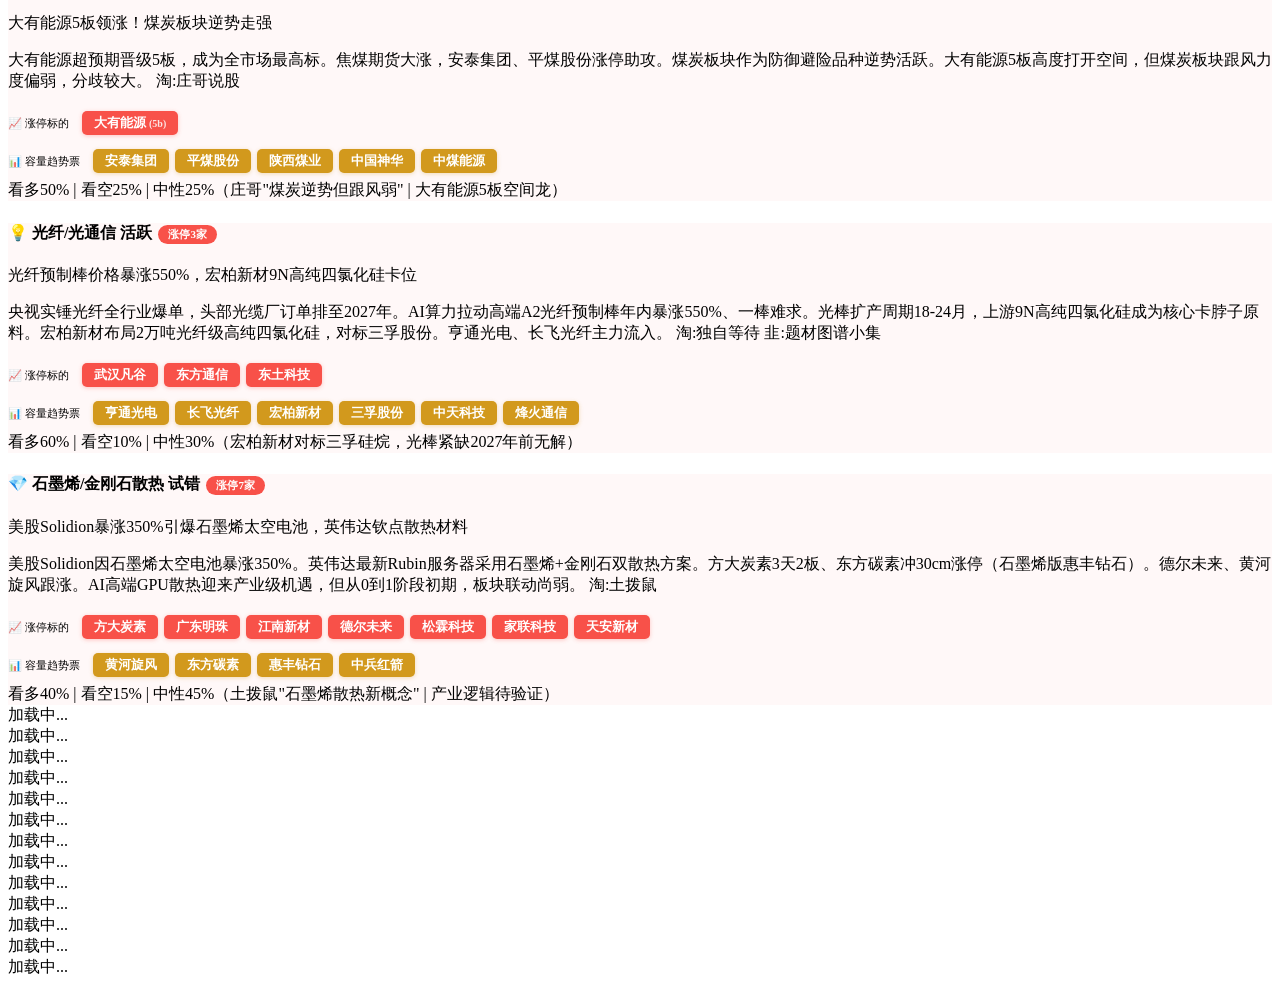
==== commit bb09aacd: "v6.9: 前端版本号更新" ====
--- a/frontend/index.html
+++ b/frontend/index.html
@@ -16,7 +16,7 @@
 </div>
 <div style="display:flex;align-items:center;gap:10px">
 <select id="date-selector" style="background:var(--card);color:var(--text);border:1px solid var(--border);border-radius:4px;padding:4px 8px;font-size:12px;cursor:pointer" onchange="switchDate(this.value)"></select>
-<span style="font-size:10px;color:var(--muted)"><span id="db-status">数据库</span> · <span id="ver-status">v6.7</span></span>
+<span style="font-size:10px;color:var(--muted)"><span id="db-status">数据库</span> · <span id="ver-status">v6.9</span></span>
 </div>
 </header>
 
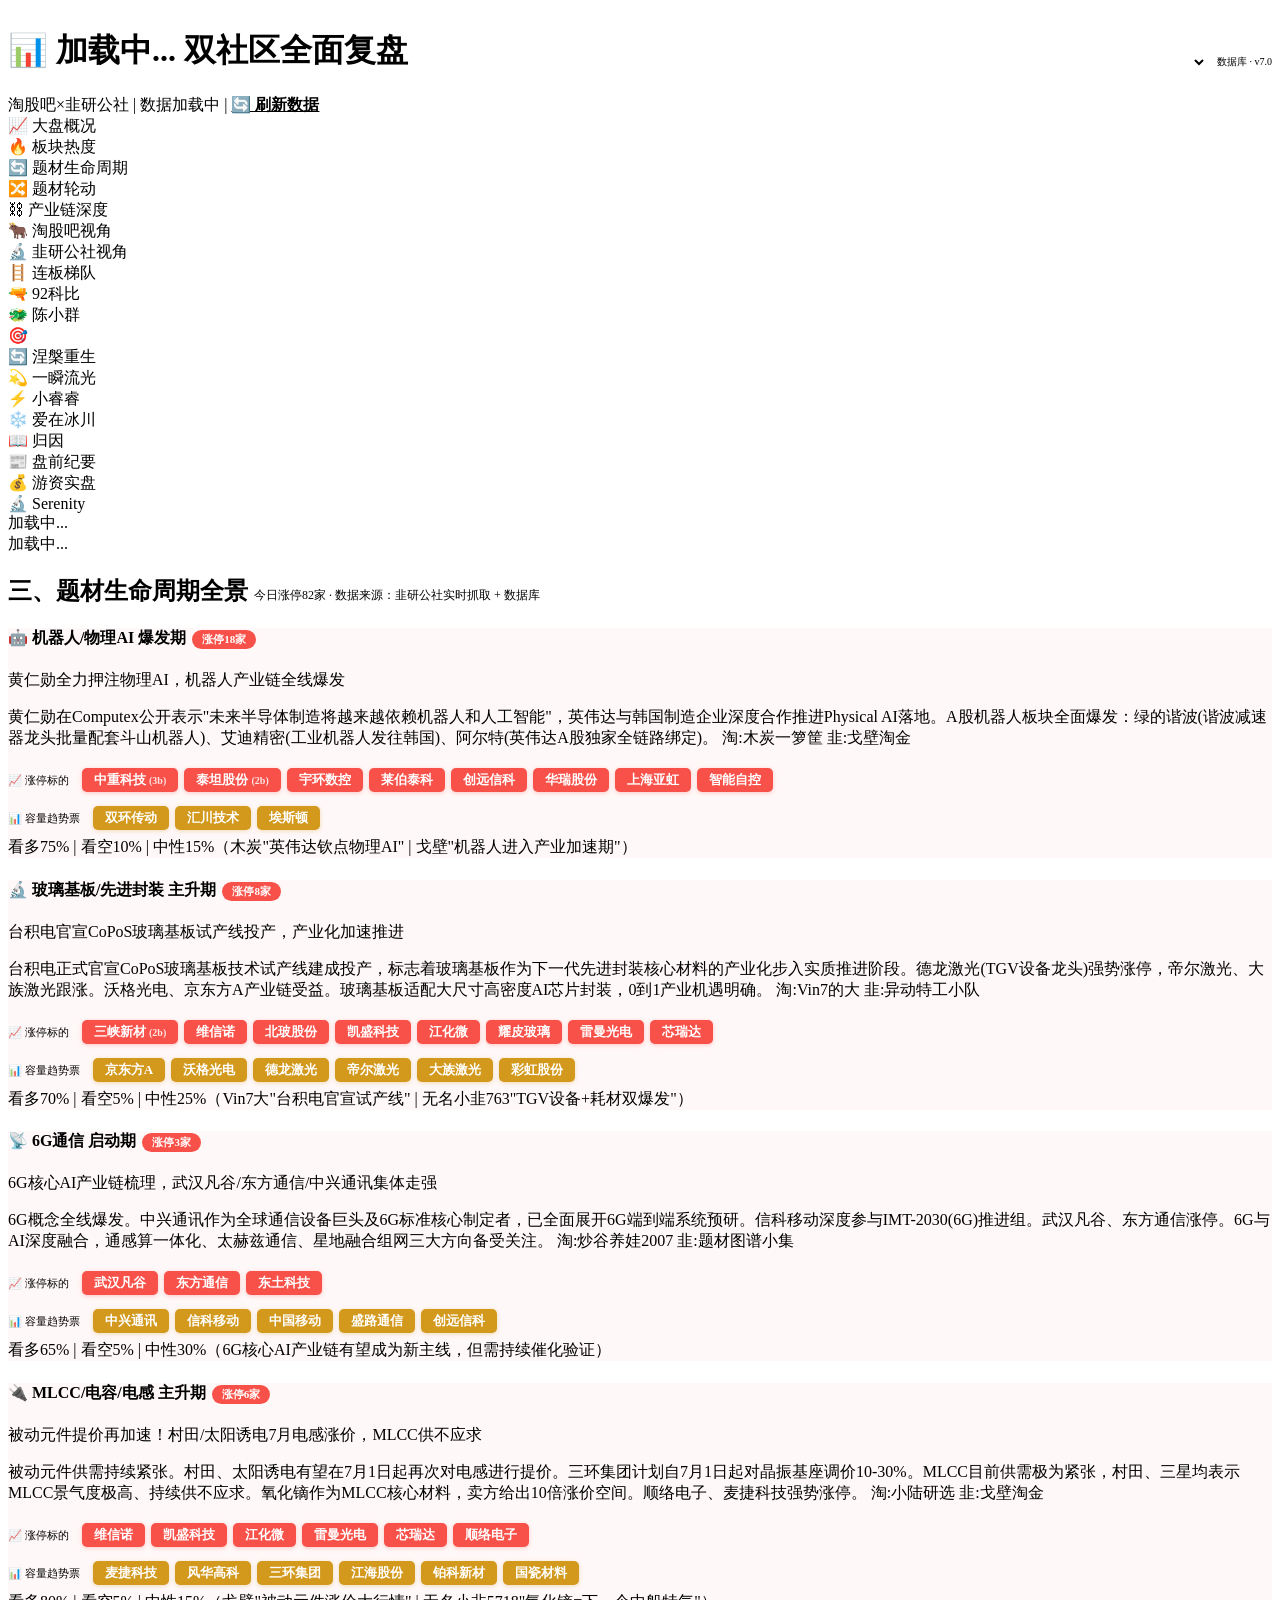
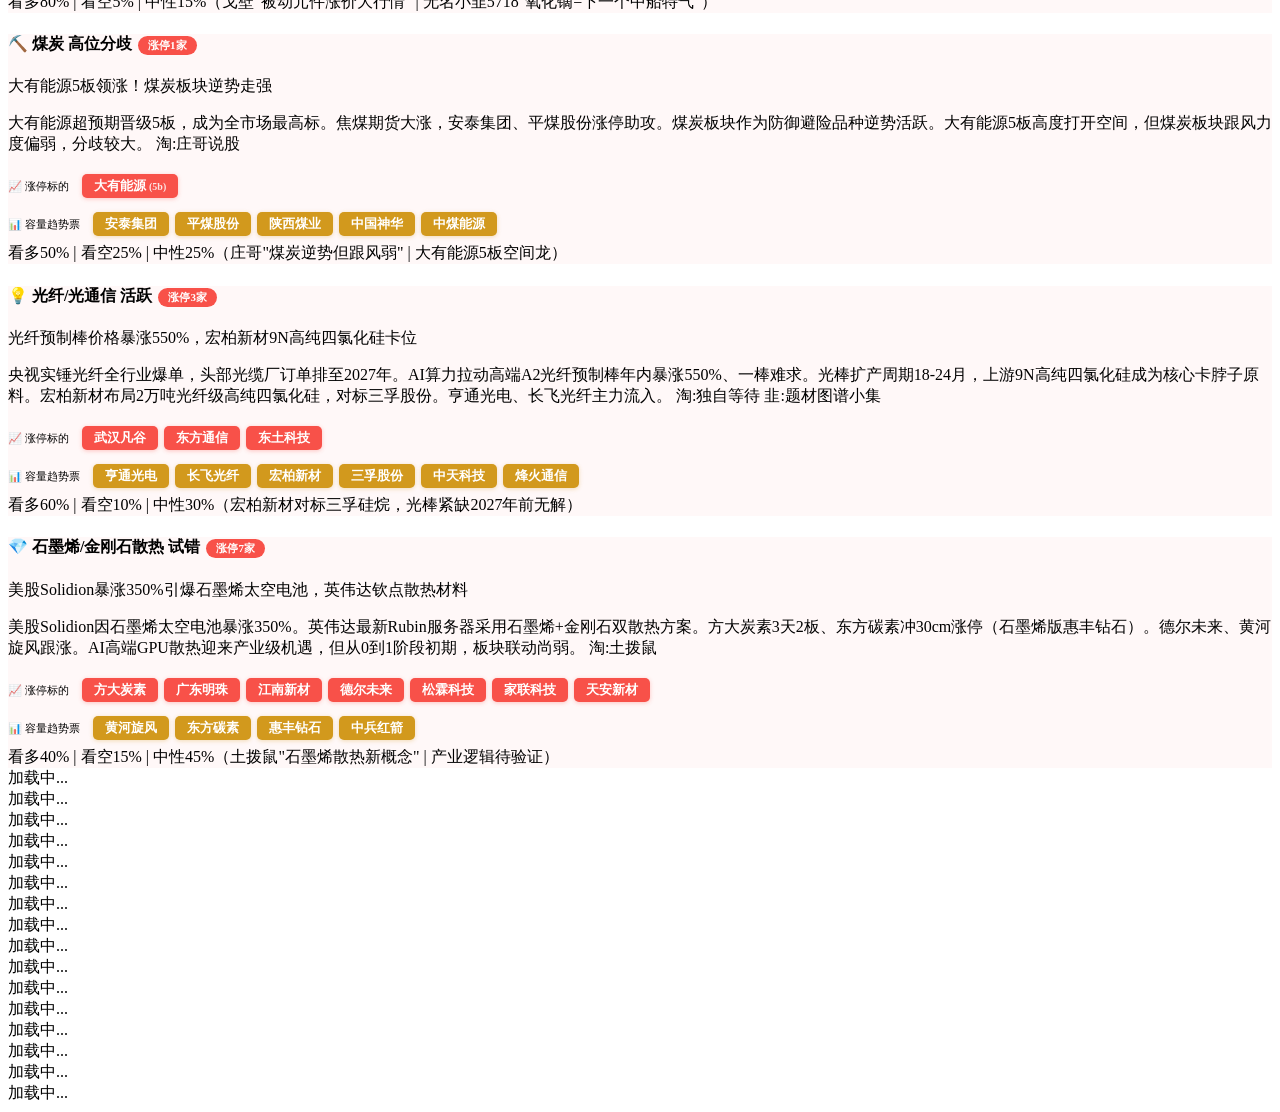
==== commit 8cf88843: "v7.0: MCP引擎 + 收盘调度器 + 自动版本同步" ====
--- a/frontend/index.html
+++ b/frontend/index.html
@@ -16,7 +16,7 @@
 </div>
 <div style="display:flex;align-items:center;gap:10px">
 <select id="date-selector" style="background:var(--card);color:var(--text);border:1px solid var(--border);border-radius:4px;padding:4px 8px;font-size:12px;cursor:pointer" onchange="switchDate(this.value)"></select>
-<span style="font-size:10px;color:var(--muted)"><span id="db-status">数据库</span> · <span id="ver-status">v6.9</span></span>
+<span style="font-size:10px;color:var(--muted)"><span id="db-status">数据库</span> · <span id="ver-status">v7.0</span></span>
 </div>
 </header>
 
@@ -31,11 +31,14 @@
 <div class="tab" onclick="switchTab('s7')">🪜 连板梯队</div>
 <div class="tab" onclick="switchTab('s17')">🔫 92科比</div>
 <div class="tab" onclick="switchTab('s18')">🐲 陈小群</div>
-<div class="tab" onclick="switchTab('s8')">🎯 高标个股分析</div>
-<div class="tab" onclick="switchTab('s10')">🤝 共识与分歧</div>
+<div class="tab" onclick="switchTab('s19')" style="color:#fff">🎯 华东大导弹</div>
+<div class="tab" onclick="switchTab('s20')">🔄 涅槃重生</div>
+<div class="tab" onclick="switchTab('s21')">💫 一瞬流光</div>
+<div class="tab" onclick="switchTab('s22')">⚡ 小睿睿</div>
+<div class="tab" onclick="switchTab('s23')">❄️ 爱在冰川</div>
+<div class="tab" onclick="switchTab('s24')">📖 归因</div>
 <div class="tab" onclick="switchTab('s0')">📰 盘前纪要</div>
 <div class="tab" onclick="switchTab('s13')">💰 游资实盘</div>
-<div class="tab" onclick="switchTab('s15')">🤝 游资参谋团</div>
 <div class="tab" onclick="switchTab('s16')">🔬 Serenity</div>
 </div>
 
@@ -144,17 +147,54 @@
 <div class="section" id="s5"><div class="loading"><div class="spinner"></div><div>加载中...</div></div></div>
 <div class="section" id="s6"><div class="loading"><div class="spinner"></div><div>加载中...</div></div></div>
 <div class="section" id="s7"><div class="loading"><div class="spinner"></div><div>加载中...</div></div></div>
-<div class="section" id="s8"><div class="loading"><div class="spinner"></div><div>加载中...</div></div></div>
 <div class="section" id="s9"><div class="loading"><div class="spinner"></div><div>加载中...</div></div></div>
-<div class="section" id="s10"><div class="loading"><div class="spinner"></div><div>加载中...</div></div></div>
 <div class="section" id="s13"><div class="loading"><div class="spinner"></div><div>加载中...</div></div></div>
-<div class="section" id="s15"><div class="loading"><div class="spinner"></div><div>加载中...</div></div></div>
 <div class="section" id="s16"><div class="loading"><div class="spinner"></div><div>加载中...</div></div></div>
 <div class="section" id="s17"><div class="loading"><div class="spinner"></div><div>加载中...</div></div></div>
 <div class="section" id="s18"><div class="loading"><div class="spinner"></div><div>加载中...</div></div></div>
+<div class="section" id="s19"><div class="loading"><div class="spinner"></div><div>加载中...</div></div></div>
+<div class="section" id="s20"><div class="loading"><div class="spinner"></div><div>加载中...</div></div></div>
+<div class="section" id="s21"><div class="loading"><div class="spinner"></div><div>加载中...</div></div></div>
+<div class="section" id="s22"><div class="loading"><div class="spinner"></div><div>加载中...</div></div></div>
+<div class="section" id="s23"><div class="loading"><div class="spinner"></div><div>加载中...</div></div></div>
+<div class="section" id="s24"><div class="loading"><div class="spinner"></div><div>加载中...</div></div></div>
 <div class="section" id="s0"><div class="loading"><div class="spinner"></div><div>加载中...</div></div></div>
 </main>
 
 <script src="/js/app.js?v=3.2"></script>
+
+<script>
+// 盘前纪要 - 查看原文弹窗
+function showArticle(title, content, ts, stock, reads, likes, comments, pct) {
+  var modal = document.getElementById('article-modal');
+  if (!modal) return;
+  
+  document.getElementById('article-modal-title').textContent = '📰 ' + title;
+  
+  var meta = '📅 ' + ts;
+  if (stock) {
+    var pctNum = parseFloat(pct) || 0;
+    var pctStr = pctNum > 0 ? '+' + pctNum.toFixed(2) + '%' : pctNum.toFixed(2) + '%';
+    var pctColor = pctNum > 0 ? 'var(--red)' : 'var(--green)';
+    meta += ' · <strong>' + stock + '</strong> <span style="color:' + pctColor + '">' + pctStr + '</span>';
+  }
+  meta += ' · 👁 ' + (parseInt(reads) || 0) + ' 👍 ' + (parseInt(likes) || 0) + ' 💬 ' + (parseInt(comments) || 0);
+  document.getElementById('article-modal-meta').innerHTML = meta;
+  
+  document.getElementById('article-modal-body').textContent = content;
+  
+  modal.style.display = 'flex';
+  document.body.style.overflow = 'hidden';
+}
+
+function hideArticle() {
+  var modal = document.getElementById('article-modal');
+  if (modal) {
+    modal.style.display = 'none';
+    document.body.style.overflow = '';
+  }
+}
+</script>
+
 </body>
 </html>
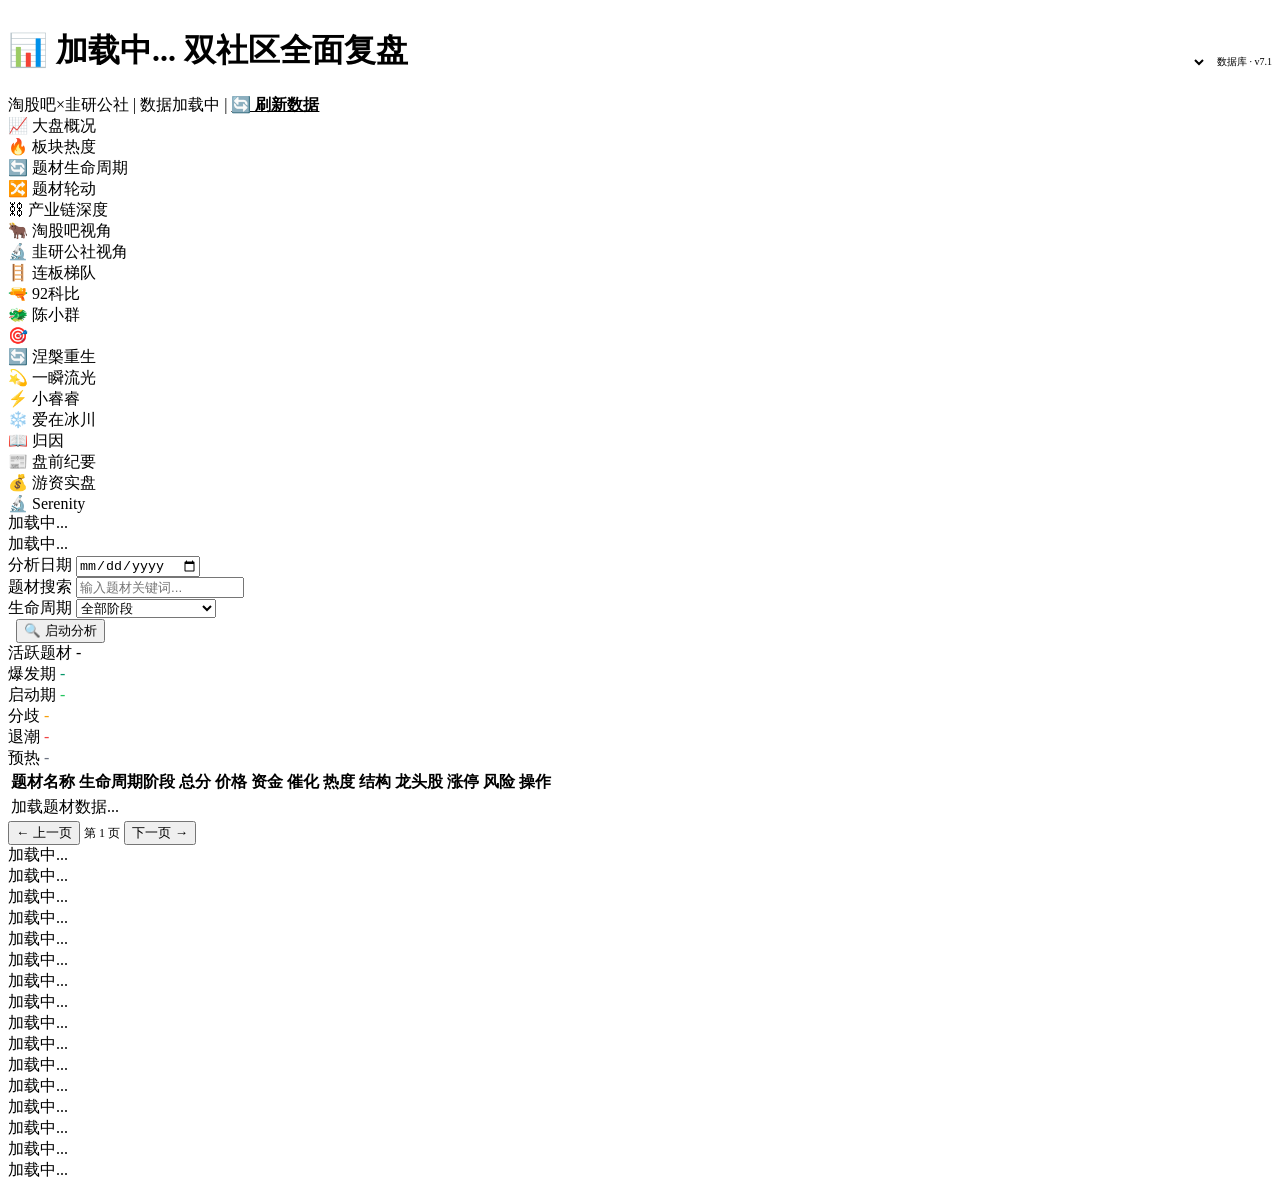
==== commit 3130aafe: "v7.1: 自动更新 2026-06-08" ====
--- a/frontend/index.html
+++ b/frontend/index.html
@@ -16,7 +16,7 @@
 </div>
 <div style="display:flex;align-items:center;gap:10px">
 <select id="date-selector" style="background:var(--card);color:var(--text);border:1px solid var(--border);border-radius:4px;padding:4px 8px;font-size:12px;cursor:pointer" onchange="switchDate(this.value)"></select>
-<span style="font-size:10px;color:var(--muted)"><span id="db-status">数据库</span> · <span id="ver-status">v7.0</span></span>
+<span style="font-size:10px;color:var(--muted)"><span id="db-status">数据库</span> · <span id="ver-status">v7.1</span></span>
 </div>
 </header>
 
@@ -55,95 +55,73 @@
 <div class="section active" id="s1"><div class="loading"><div class="spinner"></div><div>加载中...</div></div></div>
 <div class="section" id="s2"><div class="loading"><div class="spinner"></div><div>加载中...</div></div></div>
 <div class="section" id="s3">
-<h2>三、题材生命周期全景 <span style="font-size:12px;color:var(--muted);font-weight:normal">今日涨停82家 · 数据来源：韭研公社实时抓取 + 数据库</span></h2>
+  <!-- 题材生命周期 v2 — 前端动态渲染 -->
+  <div class="filter-bar">
+    <div class="filter-group">
+      <label>分析日期</label>
+      <input type="date" id="s3-filter-date" class="filter-input">
+    </div>
+    <div class="filter-group">
+      <label>题材搜索</label>
+      <input type="text" id="s3-filter-search" class="filter-input" placeholder="输入题材关键词..." style="width:160px">
+    </div>
+    <div class="filter-group">
+      <label>生命周期</label>
+      <select id="s3-filter-stage" class="filter-input" style="width:140px">
+        <option value="">全部阶段</option>
+        <option value="孕育期/预热期">🌱 孕育期/预热期</option>
+        <option value="启动期">🚀 启动期</option>
+        <option value="爆发期">💥 爆发期</option>
+        <option value="分歧震荡期">⚡ 分歧震荡期</option>
+        <option value="退潮期">📉 退潮期</option>
+        <option value="余温反复/二波观察期">🔄 余温反复/二波观察期</option>
+      </select>
+    </div>
+    <div class="filter-group">
+      <label>&nbsp;</label>
+      <button id="s3-btn-analyze" class="btn btn-primary btn-sm" onclick="s3triggerAnalysis()">🔍 启动分析</button>
+    </div>
+  </div>
 
-<div class="stock-box" style="border-color:var(--red);background:rgba(248,81,73,.04)">
-<h4>🤖 机器人/物理AI <span class="tag r">爆发期</span><span style="display:inline-block;padding:2px 10px;border-radius:12px;font-size:11px;font-weight:700;color:#fff;background:#f85149;margin-left:6px">涨停18家</span></h4>
-<div class="headline">黄仁勋全力押注物理AI，机器人产业链全线爆发</div>
-<p>黄仁勋在Computex公开表示&quot;未来半导体制造将越来越依赖机器人和人工智能&quot;，英伟达与韩国制造企业深度合作推进Physical AI落地。A股机器人板块全面爆发：绿的谐波(谐波减速器龙头批量配套斗山机器人)、艾迪精密(工业机器人发往韩国)、阿尔特(英伟达A股独家全链路绑定)。 <span class="src st">淘:木炭一箩筐</span> <span class="src sj">韭:戈壁淘金</span></p>
+  <div class="stats-row" id="s3-stats">
+    <div class="stat-card">活跃题材 <span id="s3-stat-total">-</span></div>
+    <div class="stat-card" style="border-color:#059669">爆发期 <span id="s3-stat-explosion" style="color:#059669">-</span></div>
+    <div class="stat-card" style="border-color:#22c55e">启动期 <span id="s3-stat-start" style="color:#22c55e">-</span></div>
+    <div class="stat-card" style="border-color:#f59e0b">分歧 <span id="s3-stat-divergence" style="color:#f59e0b">-</span></div>
+    <div class="stat-card" style="border-color:#ef4444">退潮 <span id="s3-stat-cooling" style="color:#ef4444">-</span></div>
+    <div class="stat-card" style="border-color:#6b7280">预热 <span id="s3-stat-preheat" style="color:#6b7280">-</span></div>
+  </div>
 
-<!-- 涨停标的 -->
-<div style="margin:8px 0"><span style="font-size:11px;color:var(--muted);margin-right:6px">📈 涨停标的</span> <span style="display:inline-block;padding:3px 12px;border-radius:5px;font-size:13px;font-weight:700;color:#fff;background:#f85149;margin:3px;box-shadow:0 1px 4px rgba(248,81,73,.3)">中重科技 <span style="font-size:10px;opacity:0.85">(3b)</span></span><span style="display:inline-block;padding:3px 12px;border-radius:5px;font-size:13px;font-weight:700;color:#fff;background:#f85149;margin:3px;box-shadow:0 1px 4px rgba(248,81,73,.3)">泰坦股份 <span style="font-size:10px;opacity:0.85">(2b)</span></span><span style="display:inline-block;padding:3px 12px;border-radius:5px;font-size:13px;font-weight:700;color:#fff;background:#f85149;margin:3px;box-shadow:0 1px 4px rgba(248,81,73,.3)">宇环数控</span><span style="display:inline-block;padding:3px 12px;border-radius:5px;font-size:13px;font-weight:700;color:#fff;background:#f85149;margin:3px;box-shadow:0 1px 4px rgba(248,81,73,.3)">莱伯泰科</span><span style="display:inline-block;padding:3px 12px;border-radius:5px;font-size:13px;font-weight:700;color:#fff;background:#f85149;margin:3px;box-shadow:0 1px 4px rgba(248,81,73,.3)">创远信科</span><span style="display:inline-block;padding:3px 12px;border-radius:5px;font-size:13px;font-weight:700;color:#fff;background:#f85149;margin:3px;box-shadow:0 1px 4px rgba(248,81,73,.3)">华瑞股份</span><span style="display:inline-block;padding:3px 12px;border-radius:5px;font-size:13px;font-weight:700;color:#fff;background:#f85149;margin:3px;box-shadow:0 1px 4px rgba(248,81,73,.3)">上海亚虹</span><span style="display:inline-block;padding:3px 12px;border-radius:5px;font-size:13px;font-weight:700;color:#fff;background:#f85149;margin:3px;box-shadow:0 1px 4px rgba(248,81,73,.3)">智能自控</span></div>
-<div style="margin:4px 0"><span style="font-size:11px;color:var(--muted);margin-right:6px">📊 容量趋势票</span> <span style="display:inline-block;padding:3px 12px;border-radius:5px;font-size:13px;font-weight:700;color:#fff;background:#d2991d;margin:3px;box-shadow:0 1px 4px rgba(210,153,29,.3)">双环传动</span><span style="display:inline-block;padding:3px 12px;border-radius:5px;font-size:13px;font-weight:700;color:#fff;background:#d2991d;margin:3px;box-shadow:0 1px 4px rgba(210,153,29,.3)">汇川技术</span><span style="display:inline-block;padding:3px 12px;border-radius:5px;font-size:13px;font-weight:700;color:#fff;background:#d2991d;margin:3px;box-shadow:0 1px 4px rgba(210,153,29,.3)">埃斯顿</span></div>
+  <div class="table-wrap">
+    <table id="s3-topics-table">
+      <thead>
+        <tr>
+          <th>题材名称</th>
+          <th>生命周期阶段</th>
+          <th>总分</th>
+          <th>价格</th>
+          <th>资金</th>
+          <th>催化</th>
+          <th>热度</th>
+          <th>结构</th>
+          <th>龙头股</th>
+          <th>涨停</th>
+          <th>风险</th>
+          <th>操作</th>
+        </tr>
+      </thead>
+      <tbody id="s3-topics-tbody">
+        <tr><td colspan="12" class="loading"><div class="spinner"></div><div>加载题材数据...</div></td></tr>
+      </tbody>
+    </table>
+  </div>
 
-<div class="vote"><div class="v-up" style="width:75%"></div><div class="v-dn" style="width:10%"></div><div class="v-ne" style="width:15%"></div></div>
-<div class="v-label">看多75% | 看空10% | 中性15%（木炭&quot;英伟达钦点物理AI&quot; | 戈壁&quot;机器人进入产业加速期&quot;）</div>
-</div>
-<div class="stock-box" style="border-color:var(--red);background:rgba(248,81,73,.04)">
-<h4>🔬 玻璃基板/先进封装 <span class="tag r">主升期</span><span style="display:inline-block;padding:2px 10px;border-radius:12px;font-size:11px;font-weight:700;color:#fff;background:#f85149;margin-left:6px">涨停8家</span></h4>
-<div class="headline">台积电官宣CoPoS玻璃基板试产线投产，产业化加速推进</div>
-<p>台积电正式官宣CoPoS玻璃基板技术试产线建成投产，标志着玻璃基板作为下一代先进封装核心材料的产业化步入实质推进阶段。德龙激光(TGV设备龙头)强势涨停，帝尔激光、大族激光跟涨。沃格光电、京东方A产业链受益。玻璃基板适配大尺寸高密度AI芯片封装，0到1产业机遇明确。 <span class="src st">淘:Vin7的大</span> <span class="src sj">韭:异动特工小队</span></p>
-
-<!-- 涨停标的 -->
-<div style="margin:8px 0"><span style="font-size:11px;color:var(--muted);margin-right:6px">📈 涨停标的</span> <span style="display:inline-block;padding:3px 12px;border-radius:5px;font-size:13px;font-weight:700;color:#fff;background:#f85149;margin:3px;box-shadow:0 1px 4px rgba(248,81,73,.3)">三峡新材 <span style="font-size:10px;opacity:0.85">(2b)</span></span><span style="display:inline-block;padding:3px 12px;border-radius:5px;font-size:13px;font-weight:700;color:#fff;background:#f85149;margin:3px;box-shadow:0 1px 4px rgba(248,81,73,.3)">维信诺</span><span style="display:inline-block;padding:3px 12px;border-radius:5px;font-size:13px;font-weight:700;color:#fff;background:#f85149;margin:3px;box-shadow:0 1px 4px rgba(248,81,73,.3)">北玻股份</span><span style="display:inline-block;padding:3px 12px;border-radius:5px;font-size:13px;font-weight:700;color:#fff;background:#f85149;margin:3px;box-shadow:0 1px 4px rgba(248,81,73,.3)">凯盛科技</span><span style="display:inline-block;padding:3px 12px;border-radius:5px;font-size:13px;font-weight:700;color:#fff;background:#f85149;margin:3px;box-shadow:0 1px 4px rgba(248,81,73,.3)">江化微</span><span style="display:inline-block;padding:3px 12px;border-radius:5px;font-size:13px;font-weight:700;color:#fff;background:#f85149;margin:3px;box-shadow:0 1px 4px rgba(248,81,73,.3)">耀皮玻璃</span><span style="display:inline-block;padding:3px 12px;border-radius:5px;font-size:13px;font-weight:700;color:#fff;background:#f85149;margin:3px;box-shadow:0 1px 4px rgba(248,81,73,.3)">雷曼光电</span><span style="display:inline-block;padding:3px 12px;border-radius:5px;font-size:13px;font-weight:700;color:#fff;background:#f85149;margin:3px;box-shadow:0 1px 4px rgba(248,81,73,.3)">芯瑞达</span></div>
-<div style="margin:4px 0"><span style="font-size:11px;color:var(--muted);margin-right:6px">📊 容量趋势票</span> <span style="display:inline-block;padding:3px 12px;border-radius:5px;font-size:13px;font-weight:700;color:#fff;background:#d2991d;margin:3px;box-shadow:0 1px 4px rgba(210,153,29,.3)">京东方A</span><span style="display:inline-block;padding:3px 12px;border-radius:5px;font-size:13px;font-weight:700;color:#fff;background:#d2991d;margin:3px;box-shadow:0 1px 4px rgba(210,153,29,.3)">沃格光电</span><span style="display:inline-block;padding:3px 12px;border-radius:5px;font-size:13px;font-weight:700;color:#fff;background:#d2991d;margin:3px;box-shadow:0 1px 4px rgba(210,153,29,.3)">德龙激光</span><span style="display:inline-block;padding:3px 12px;border-radius:5px;font-size:13px;font-weight:700;color:#fff;background:#d2991d;margin:3px;box-shadow:0 1px 4px rgba(210,153,29,.3)">帝尔激光</span><span style="display:inline-block;padding:3px 12px;border-radius:5px;font-size:13px;font-weight:700;color:#fff;background:#d2991d;margin:3px;box-shadow:0 1px 4px rgba(210,153,29,.3)">大族激光</span><span style="display:inline-block;padding:3px 12px;border-radius:5px;font-size:13px;font-weight:700;color:#fff;background:#d2991d;margin:3px;box-shadow:0 1px 4px rgba(210,153,29,.3)">彩虹股份</span></div>
-
-<div class="vote"><div class="v-up" style="width:70%"></div><div class="v-dn" style="width:5%"></div><div class="v-ne" style="width:25%"></div></div>
-<div class="v-label">看多70% | 看空5% | 中性25%（Vin7大&quot;台积电官宣试产线&quot; | 无名小韭763&quot;TGV设备+耗材双爆发&quot;）</div>
-</div>
-<div class="stock-box" style="border-color:var(--gold);background:rgba(248,81,73,.04)">
-<h4>📡 6G通信 <span class="tag r">启动期</span><span style="display:inline-block;padding:2px 10px;border-radius:12px;font-size:11px;font-weight:700;color:#fff;background:#f85149;margin-left:6px">涨停3家</span></h4>
-<div class="headline">6G核心AI产业链梳理，武汉凡谷/东方通信/中兴通讯集体走强</div>
-<p>6G概念全线爆发。中兴通讯作为全球通信设备巨头及6G标准核心制定者，已全面展开6G端到端系统预研。信科移动深度参与IMT-2030(6G)推进组。武汉凡谷、东方通信涨停。6G与AI深度融合，通感算一体化、太赫兹通信、星地融合组网三大方向备受关注。 <span class="src st">淘:炒谷养娃2007</span> <span class="src sj">韭:题材图谱小集</span></p>
-
-<!-- 涨停标的 -->
-<div style="margin:8px 0"><span style="font-size:11px;color:var(--muted);margin-right:6px">📈 涨停标的</span> <span style="display:inline-block;padding:3px 12px;border-radius:5px;font-size:13px;font-weight:700;color:#fff;background:#f85149;margin:3px;box-shadow:0 1px 4px rgba(248,81,73,.3)">武汉凡谷</span><span style="display:inline-block;padding:3px 12px;border-radius:5px;font-size:13px;font-weight:700;color:#fff;background:#f85149;margin:3px;box-shadow:0 1px 4px rgba(248,81,73,.3)">东方通信</span><span style="display:inline-block;padding:3px 12px;border-radius:5px;font-size:13px;font-weight:700;color:#fff;background:#f85149;margin:3px;box-shadow:0 1px 4px rgba(248,81,73,.3)">东土科技</span></div>
-<div style="margin:4px 0"><span style="font-size:11px;color:var(--muted);margin-right:6px">📊 容量趋势票</span> <span style="display:inline-block;padding:3px 12px;border-radius:5px;font-size:13px;font-weight:700;color:#fff;background:#d2991d;margin:3px;box-shadow:0 1px 4px rgba(210,153,29,.3)">中兴通讯</span><span style="display:inline-block;padding:3px 12px;border-radius:5px;font-size:13px;font-weight:700;color:#fff;background:#d2991d;margin:3px;box-shadow:0 1px 4px rgba(210,153,29,.3)">信科移动</span><span style="display:inline-block;padding:3px 12px;border-radius:5px;font-size:13px;font-weight:700;color:#fff;background:#d2991d;margin:3px;box-shadow:0 1px 4px rgba(210,153,29,.3)">中国移动</span><span style="display:inline-block;padding:3px 12px;border-radius:5px;font-size:13px;font-weight:700;color:#fff;background:#d2991d;margin:3px;box-shadow:0 1px 4px rgba(210,153,29,.3)">盛路通信</span><span style="display:inline-block;padding:3px 12px;border-radius:5px;font-size:13px;font-weight:700;color:#fff;background:#d2991d;margin:3px;box-shadow:0 1px 4px rgba(210,153,29,.3)">创远信科</span></div>
-
-<div class="vote"><div class="v-up" style="width:65%"></div><div class="v-dn" style="width:5%"></div><div class="v-ne" style="width:30%"></div></div>
-<div class="v-label">看多65% | 看空5% | 中性30%（6G核心AI产业链有望成为新主线，但需持续催化验证）</div>
-</div>
-<div class="stock-box" style="border-color:var(--red);background:rgba(248,81,73,.04)">
-<h4>🔌 MLCC/电容/电感 <span class="tag r">主升期</span><span style="display:inline-block;padding:2px 10px;border-radius:12px;font-size:11px;font-weight:700;color:#fff;background:#f85149;margin-left:6px">涨停6家</span></h4>
-<div class="headline">被动元件提价再加速！村田/太阳诱电7月电感涨价，MLCC供不应求</div>
-<p>被动元件供需持续紧张。村田、太阳诱电有望在7月1日起再次对电感进行提价。三环集团计划自7月1日起对晶振基座调价10-30%。MLCC目前供需极为紧张，村田、三星均表示MLCC景气度极高、持续供不应求。氧化镝作为MLCC核心材料，卖方给出10倍涨价空间。顺络电子、麦捷科技强势涨停。 <span class="src st">淘:小陆研选</span> <span class="src sj">韭:戈壁淘金</span></p>
-
-<!-- 涨停标的 -->
-<div style="margin:8px 0"><span style="font-size:11px;color:var(--muted);margin-right:6px">📈 涨停标的</span> <span style="display:inline-block;padding:3px 12px;border-radius:5px;font-size:13px;font-weight:700;color:#fff;background:#f85149;margin:3px;box-shadow:0 1px 4px rgba(248,81,73,.3)">维信诺</span><span style="display:inline-block;padding:3px 12px;border-radius:5px;font-size:13px;font-weight:700;color:#fff;background:#f85149;margin:3px;box-shadow:0 1px 4px rgba(248,81,73,.3)">凯盛科技</span><span style="display:inline-block;padding:3px 12px;border-radius:5px;font-size:13px;font-weight:700;color:#fff;background:#f85149;margin:3px;box-shadow:0 1px 4px rgba(248,81,73,.3)">江化微</span><span style="display:inline-block;padding:3px 12px;border-radius:5px;font-size:13px;font-weight:700;color:#fff;background:#f85149;margin:3px;box-shadow:0 1px 4px rgba(248,81,73,.3)">雷曼光电</span><span style="display:inline-block;padding:3px 12px;border-radius:5px;font-size:13px;font-weight:700;color:#fff;background:#f85149;margin:3px;box-shadow:0 1px 4px rgba(248,81,73,.3)">芯瑞达</span><span style="display:inline-block;padding:3px 12px;border-radius:5px;font-size:13px;font-weight:700;color:#fff;background:#f85149;margin:3px;box-shadow:0 1px 4px rgba(248,81,73,.3)">顺络电子</span></div>
-<div style="margin:4px 0"><span style="font-size:11px;color:var(--muted);margin-right:6px">📊 容量趋势票</span> <span style="display:inline-block;padding:3px 12px;border-radius:5px;font-size:13px;font-weight:700;color:#fff;background:#d2991d;margin:3px;box-shadow:0 1px 4px rgba(210,153,29,.3)">麦捷科技</span><span style="display:inline-block;padding:3px 12px;border-radius:5px;font-size:13px;font-weight:700;color:#fff;background:#d2991d;margin:3px;box-shadow:0 1px 4px rgba(210,153,29,.3)">风华高科</span><span style="display:inline-block;padding:3px 12px;border-radius:5px;font-size:13px;font-weight:700;color:#fff;background:#d2991d;margin:3px;box-shadow:0 1px 4px rgba(210,153,29,.3)">三环集团</span><span style="display:inline-block;padding:3px 12px;border-radius:5px;font-size:13px;font-weight:700;color:#fff;background:#d2991d;margin:3px;box-shadow:0 1px 4px rgba(210,153,29,.3)">江海股份</span><span style="display:inline-block;padding:3px 12px;border-radius:5px;font-size:13px;font-weight:700;color:#fff;background:#d2991d;margin:3px;box-shadow:0 1px 4px rgba(210,153,29,.3)">铂科新材</span><span style="display:inline-block;padding:3px 12px;border-radius:5px;font-size:13px;font-weight:700;color:#fff;background:#d2991d;margin:3px;box-shadow:0 1px 4px rgba(210,153,29,.3)">国瓷材料</span></div>
-
-<div class="vote"><div class="v-up" style="width:80%"></div><div class="v-dn" style="width:5%"></div><div class="v-ne" style="width:15%"></div></div>
-<div class="v-label">看多80% | 看空5% | 中性15%（戈壁&quot;被动元件涨价大行情&quot; | 无名小韭5718&quot;氧化镝=下一个中船特气&quot;）</div>
-</div>
-<div class="stock-box" style="border-color:var(--gold);background:rgba(248,81,73,.04)">
-<h4>⛏️ 煤炭 <span class="tag y">高位分歧</span><span style="display:inline-block;padding:2px 10px;border-radius:12px;font-size:11px;font-weight:700;color:#fff;background:#f85149;margin-left:6px">涨停1家</span></h4>
-<div class="headline">大有能源5板领涨！煤炭板块逆势走强</div>
-<p>大有能源超预期晋级5板，成为全市场最高标。焦煤期货大涨，安泰集团、平煤股份涨停助攻。煤炭板块作为防御避险品种逆势活跃。大有能源5板高度打开空间，但煤炭板块跟风力度偏弱，分歧较大。 <span class="src st">淘:庄哥说股</span></p>
-
-<!-- 涨停标的 -->
-<div style="margin:8px 0"><span style="font-size:11px;color:var(--muted);margin-right:6px">📈 涨停标的</span> <span style="display:inline-block;padding:3px 12px;border-radius:5px;font-size:13px;font-weight:700;color:#fff;background:#f85149;margin:3px;box-shadow:0 1px 4px rgba(248,81,73,.3)">大有能源 <span style="font-size:10px;opacity:0.85">(5b)</span></span></div>
-<div style="margin:4px 0"><span style="font-size:11px;color:var(--muted);margin-right:6px">📊 容量趋势票</span> <span style="display:inline-block;padding:3px 12px;border-radius:5px;font-size:13px;font-weight:700;color:#fff;background:#d2991d;margin:3px;box-shadow:0 1px 4px rgba(210,153,29,.3)">安泰集团</span><span style="display:inline-block;padding:3px 12px;border-radius:5px;font-size:13px;font-weight:700;color:#fff;background:#d2991d;margin:3px;box-shadow:0 1px 4px rgba(210,153,29,.3)">平煤股份</span><span style="display:inline-block;padding:3px 12px;border-radius:5px;font-size:13px;font-weight:700;color:#fff;background:#d2991d;margin:3px;box-shadow:0 1px 4px rgba(210,153,29,.3)">陕西煤业</span><span style="display:inline-block;padding:3px 12px;border-radius:5px;font-size:13px;font-weight:700;color:#fff;background:#d2991d;margin:3px;box-shadow:0 1px 4px rgba(210,153,29,.3)">中国神华</span><span style="display:inline-block;padding:3px 12px;border-radius:5px;font-size:13px;font-weight:700;color:#fff;background:#d2991d;margin:3px;box-shadow:0 1px 4px rgba(210,153,29,.3)">中煤能源</span></div>
-
-<div class="vote"><div class="v-up" style="width:50%"></div><div class="v-dn" style="width:25%"></div><div class="v-ne" style="width:25%"></div></div>
-<div class="v-label">看多50% | 看空25% | 中性25%（庄哥&quot;煤炭逆势但跟风弱&quot; | 大有能源5板空间龙）</div>
-</div>
-<div class="stock-box" style="border-color:var(--gold);background:rgba(248,81,73,.04)">
-<h4>💡 光纤/光通信 <span class="tag y">活跃</span><span style="display:inline-block;padding:2px 10px;border-radius:12px;font-size:11px;font-weight:700;color:#fff;background:#f85149;margin-left:6px">涨停3家</span></h4>
-<div class="headline">光纤预制棒价格暴涨550%，宏柏新材9N高纯四氯化硅卡位</div>
-<p>央视实锤光纤全行业爆单，头部光缆厂订单排至2027年。AI算力拉动高端A2光纤预制棒年内暴涨550%、一棒难求。光棒扩产周期18-24月，上游9N高纯四氯化硅成为核心卡脖子原料。宏柏新材布局2万吨光纤级高纯四氯化硅，对标三孚股份。亨通光电、长飞光纤主力流入。 <span class="src st">淘:独自等待</span> <span class="src sj">韭:题材图谱小集</span></p>
-
-<!-- 涨停标的 -->
-<div style="margin:8px 0"><span style="font-size:11px;color:var(--muted);margin-right:6px">📈 涨停标的</span> <span style="display:inline-block;padding:3px 12px;border-radius:5px;font-size:13px;font-weight:700;color:#fff;background:#f85149;margin:3px;box-shadow:0 1px 4px rgba(248,81,73,.3)">武汉凡谷</span><span style="display:inline-block;padding:3px 12px;border-radius:5px;font-size:13px;font-weight:700;color:#fff;background:#f85149;margin:3px;box-shadow:0 1px 4px rgba(248,81,73,.3)">东方通信</span><span style="display:inline-block;padding:3px 12px;border-radius:5px;font-size:13px;font-weight:700;color:#fff;background:#f85149;margin:3px;box-shadow:0 1px 4px rgba(248,81,73,.3)">东土科技</span></div>
-<div style="margin:4px 0"><span style="font-size:11px;color:var(--muted);margin-right:6px">📊 容量趋势票</span> <span style="display:inline-block;padding:3px 12px;border-radius:5px;font-size:13px;font-weight:700;color:#fff;background:#d2991d;margin:3px;box-shadow:0 1px 4px rgba(210,153,29,.3)">亨通光电</span><span style="display:inline-block;padding:3px 12px;border-radius:5px;font-size:13px;font-weight:700;color:#fff;background:#d2991d;margin:3px;box-shadow:0 1px 4px rgba(210,153,29,.3)">长飞光纤</span><span style="display:inline-block;padding:3px 12px;border-radius:5px;font-size:13px;font-weight:700;color:#fff;background:#d2991d;margin:3px;box-shadow:0 1px 4px rgba(210,153,29,.3)">宏柏新材</span><span style="display:inline-block;padding:3px 12px;border-radius:5px;font-size:13px;font-weight:700;color:#fff;background:#d2991d;margin:3px;box-shadow:0 1px 4px rgba(210,153,29,.3)">三孚股份</span><span style="display:inline-block;padding:3px 12px;border-radius:5px;font-size:13px;font-weight:700;color:#fff;background:#d2991d;margin:3px;box-shadow:0 1px 4px rgba(210,153,29,.3)">中天科技</span><span style="display:inline-block;padding:3px 12px;border-radius:5px;font-size:13px;font-weight:700;color:#fff;background:#d2991d;margin:3px;box-shadow:0 1px 4px rgba(210,153,29,.3)">烽火通信</span></div>
-
-<div class="vote"><div class="v-up" style="width:60%"></div><div class="v-dn" style="width:10%"></div><div class="v-ne" style="width:30%"></div></div>
-<div class="v-label">看多60% | 看空10% | 中性30%（宏柏新材对标三孚硅烷，光棒紧缺2027年前无解）</div>
-</div>
-<div class="stock-box" style="border-color:var(--blue);background:rgba(248,81,73,.04)">
-<h4>💎 石墨烯/金刚石散热 <span class="tag b">试错</span><span style="display:inline-block;padding:2px 10px;border-radius:12px;font-size:11px;font-weight:700;color:#fff;background:#f85149;margin-left:6px">涨停7家</span></h4>
-<div class="headline">美股Solidion暴涨350%引爆石墨烯太空电池，英伟达钦点散热材料</div>
-<p>美股Solidion因石墨烯太空电池暴涨350%。英伟达最新Rubin服务器采用石墨烯+金刚石双散热方案。方大炭素3天2板、东方碳素冲30cm涨停（石墨烯版惠丰钻石）。德尔未来、黄河旋风跟涨。AI高端GPU散热迎来产业级机遇，但从0到1阶段初期，板块联动尚弱。 <span class="src st">淘:土拨鼠</span></p>
-
-<!-- 涨停标的 -->
-<div style="margin:8px 0"><span style="font-size:11px;color:var(--muted);margin-right:6px">📈 涨停标的</span> <span style="display:inline-block;padding:3px 12px;border-radius:5px;font-size:13px;font-weight:700;color:#fff;background:#f85149;margin:3px;box-shadow:0 1px 4px rgba(248,81,73,.3)">方大炭素</span><span style="display:inline-block;padding:3px 12px;border-radius:5px;font-size:13px;font-weight:700;color:#fff;background:#f85149;margin:3px;box-shadow:0 1px 4px rgba(248,81,73,.3)">广东明珠</span><span style="display:inline-block;padding:3px 12px;border-radius:5px;font-size:13px;font-weight:700;color:#fff;background:#f85149;margin:3px;box-shadow:0 1px 4px rgba(248,81,73,.3)">江南新材</span><span style="display:inline-block;padding:3px 12px;border-radius:5px;font-size:13px;font-weight:700;color:#fff;background:#f85149;margin:3px;box-shadow:0 1px 4px rgba(248,81,73,.3)">德尔未来</span><span style="display:inline-block;padding:3px 12px;border-radius:5px;font-size:13px;font-weight:700;color:#fff;background:#f85149;margin:3px;box-shadow:0 1px 4px rgba(248,81,73,.3)">松霖科技</span><span style="display:inline-block;padding:3px 12px;border-radius:5px;font-size:13px;font-weight:700;color:#fff;background:#f85149;margin:3px;box-shadow:0 1px 4px rgba(248,81,73,.3)">家联科技</span><span style="display:inline-block;padding:3px 12px;border-radius:5px;font-size:13px;font-weight:700;color:#fff;background:#f85149;margin:3px;box-shadow:0 1px 4px rgba(248,81,73,.3)">天安新材</span></div>
-<div style="margin:4px 0"><span style="font-size:11px;color:var(--muted);margin-right:6px">📊 容量趋势票</span> <span style="display:inline-block;padding:3px 12px;border-radius:5px;font-size:13px;font-weight:700;color:#fff;background:#d2991d;margin:3px;box-shadow:0 1px 4px rgba(210,153,29,.3)">黄河旋风</span><span style="display:inline-block;padding:3px 12px;border-radius:5px;font-size:13px;font-weight:700;color:#fff;background:#d2991d;margin:3px;box-shadow:0 1px 4px rgba(210,153,29,.3)">东方碳素</span><span style="display:inline-block;padding:3px 12px;border-radius:5px;font-size:13px;font-weight:700;color:#fff;background:#d2991d;margin:3px;box-shadow:0 1px 4px rgba(210,153,29,.3)">惠丰钻石</span><span style="display:inline-block;padding:3px 12px;border-radius:5px;font-size:13px;font-weight:700;color:#fff;background:#d2991d;margin:3px;box-shadow:0 1px 4px rgba(210,153,29,.3)">中兵红箭</span></div>
-
-<div class="vote"><div class="v-up" style="width:40%"></div><div class="v-dn" style="width:15%"></div><div class="v-ne" style="width:45%"></div></div>
-<div class="v-label">看多40% | 看空15% | 中性45%（土拨鼠&quot;石墨烯散热新概念&quot; | 产业逻辑待验证）</div>
-</div>
-</div>
-
-<div class="section" id="s4"><div class="loading"><div class="spinner"></div><div>加载中...</div></div></div>
+  <div class="pagination" id="s3-pagination">
+    <button class="btn btn-sm" id="s3-page-prev" onclick="s3changePage(-1)">← 上一页</button>
+    <span id="s3-page-info" style="font-size:12px;color:var(--muted)">第 1 页</span>
+    <button class="btn btn-sm" id="s3-page-next" onclick="s3changePage(1)">下一页 →</button>
+  </div>
+</div><div class="section" id="s4"><div class="loading"><div class="spinner"></div><div>加载中...</div></div></div>
 <div class="section" id="s5"><div class="loading"><div class="spinner"></div><div>加载中...</div></div></div>
 <div class="section" id="s6"><div class="loading"><div class="spinner"></div><div>加载中...</div></div></div>
 <div class="section" id="s7"><div class="loading"><div class="spinner"></div><div>加载中...</div></div></div>
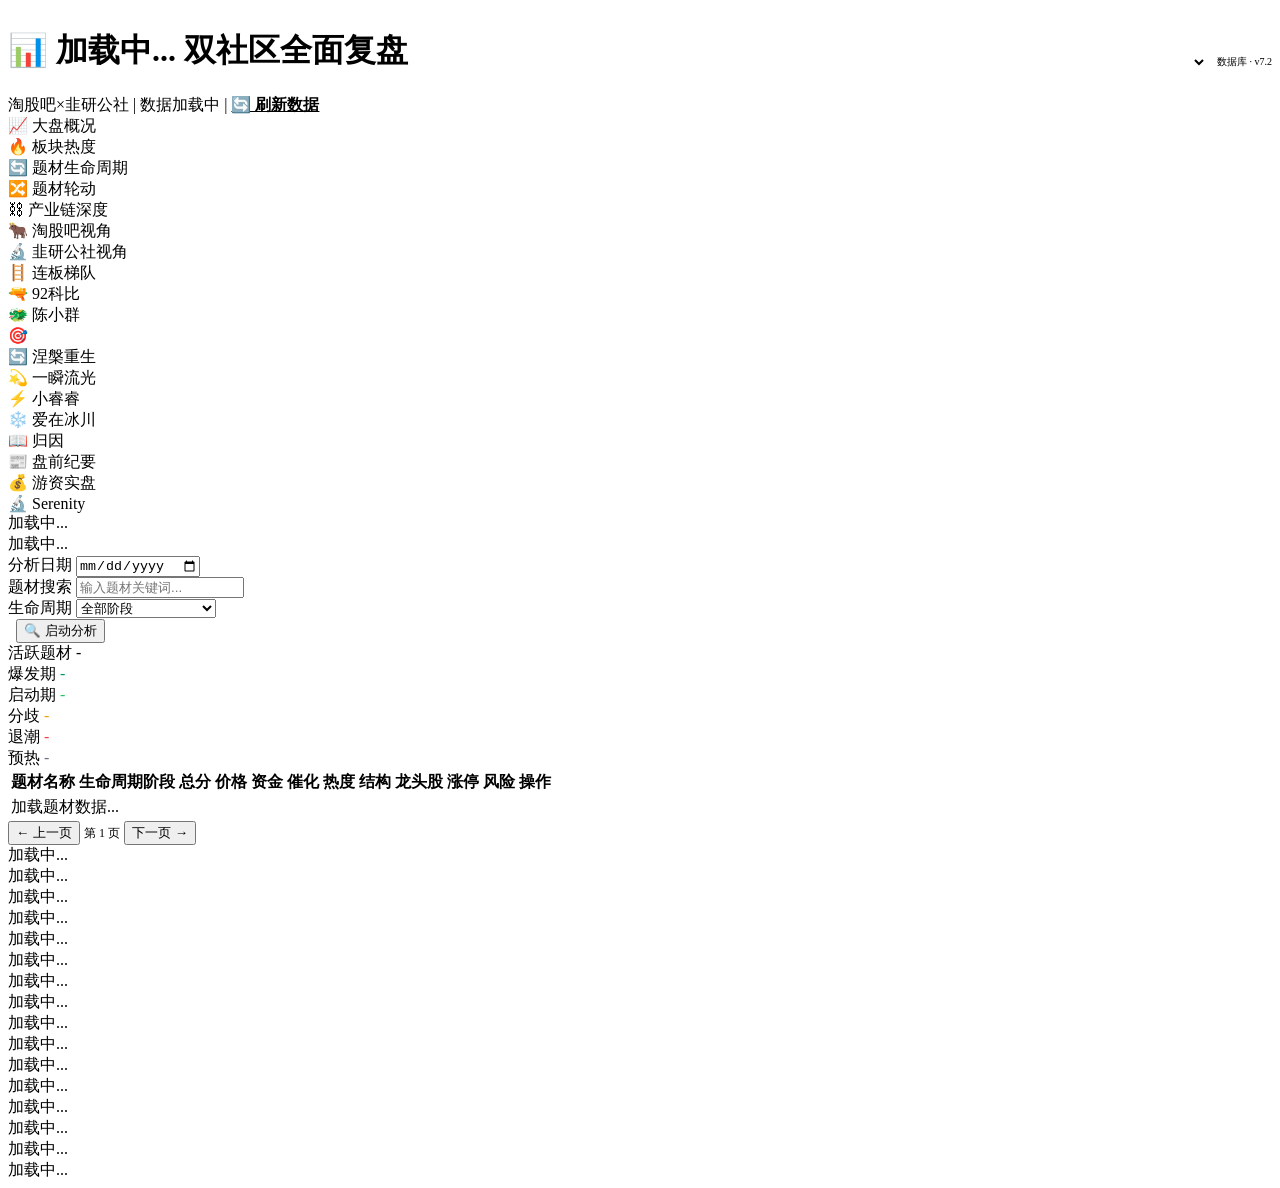
==== commit e5133022: "v7.2: 自动更新 2026-06-08" ====
--- a/frontend/index.html
+++ b/frontend/index.html
@@ -16,7 +16,7 @@
 </div>
 <div style="display:flex;align-items:center;gap:10px">
 <select id="date-selector" style="background:var(--card);color:var(--text);border:1px solid var(--border);border-radius:4px;padding:4px 8px;font-size:12px;cursor:pointer" onchange="switchDate(this.value)"></select>
-<span style="font-size:10px;color:var(--muted)"><span id="db-status">数据库</span> · <span id="ver-status">v7.1</span></span>
+<span style="font-size:10px;color:var(--muted)"><span id="db-status">数据库</span> · <span id="ver-status">v7.2</span></span>
 </div>
 </header>
 
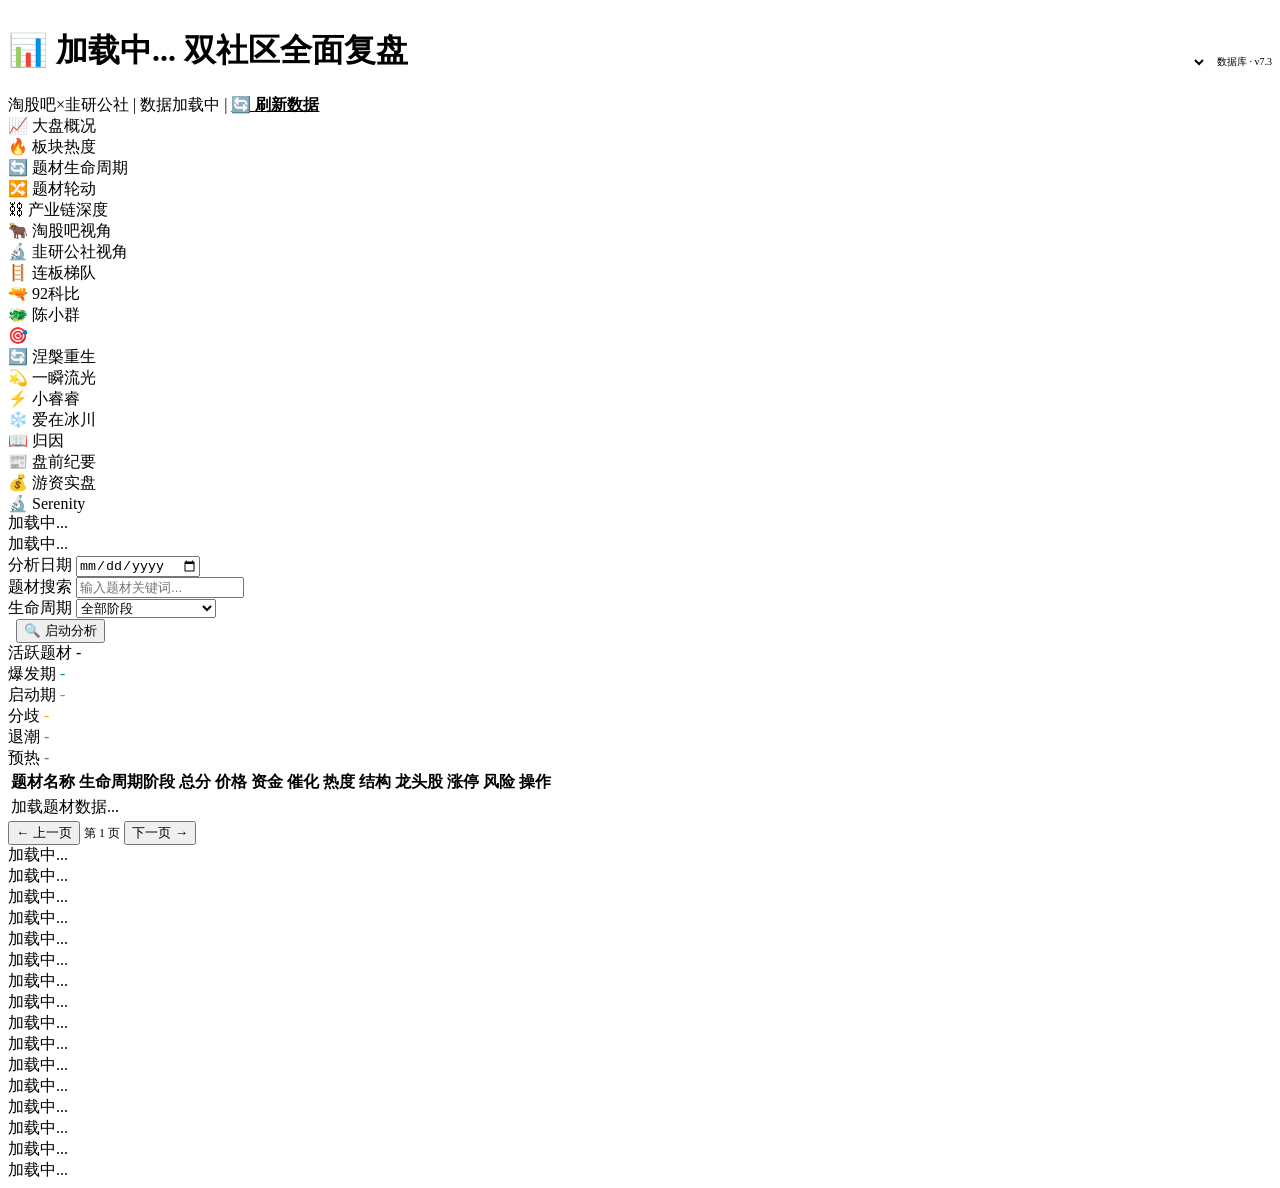
==== commit 9ac98af3: "v7.3: 自动更新 2026-06-08" ====
--- a/frontend/index.html
+++ b/frontend/index.html
@@ -16,7 +16,7 @@
 </div>
 <div style="display:flex;align-items:center;gap:10px">
 <select id="date-selector" style="background:var(--card);color:var(--text);border:1px solid var(--border);border-radius:4px;padding:4px 8px;font-size:12px;cursor:pointer" onchange="switchDate(this.value)"></select>
-<span style="font-size:10px;color:var(--muted)"><span id="db-status">数据库</span> · <span id="ver-status">v7.2</span></span>
+<span style="font-size:10px;color:var(--muted)"><span id="db-status">数据库</span> · <span id="ver-status">v7.3</span></span>
 </div>
 </header>
 
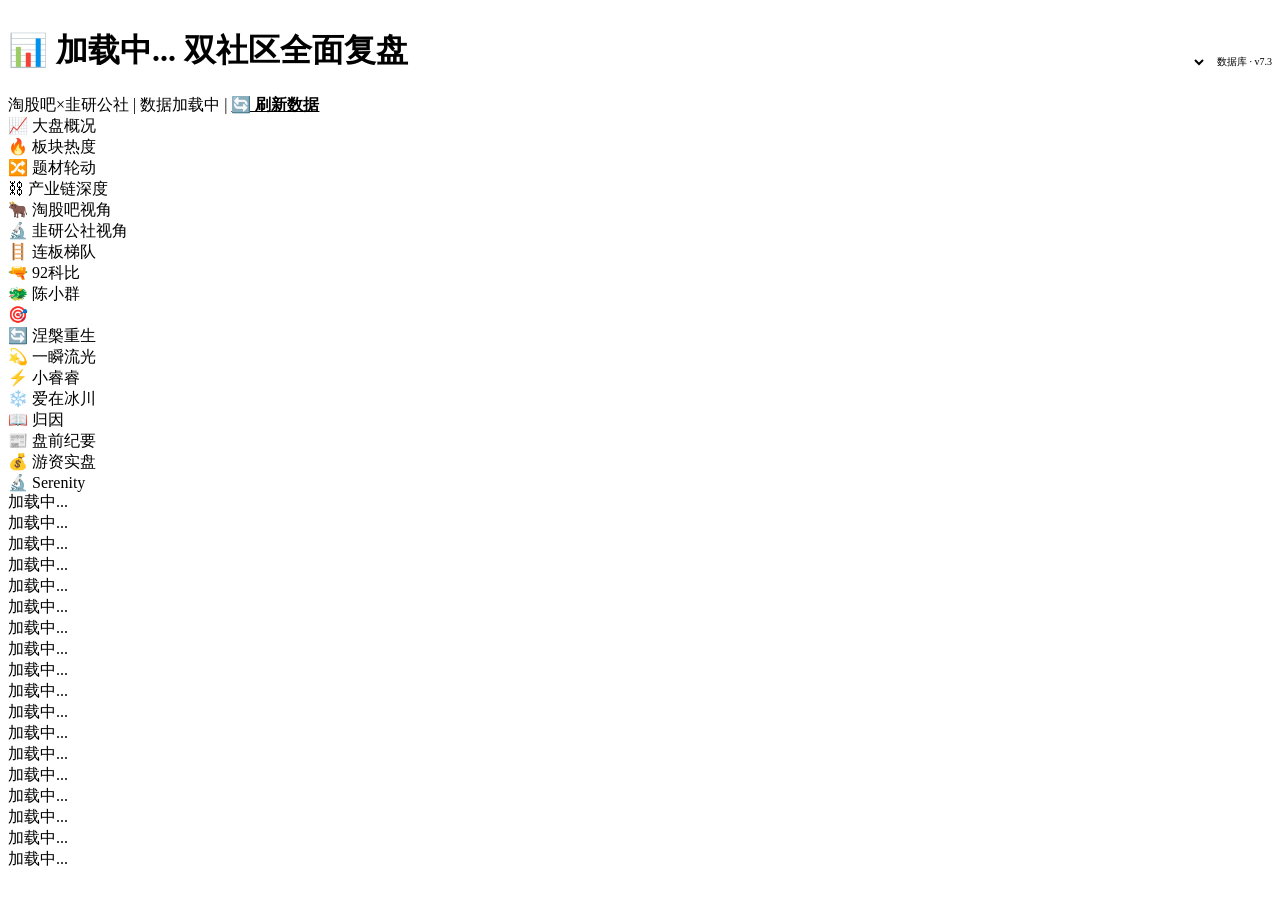
==== commit 18b3dae4: "v7.3: 删除题材生命周期(s3)tab — 移除tab按钮+section+JS函数+DB数据" ====
--- a/frontend/index.html
+++ b/frontend/index.html
@@ -23,7 +23,6 @@
 <div class="tabs-wrap">
 <div class="tab active" onclick="switchTab('s1')">📈 大盘概况</div>
 <div class="tab" onclick="switchTab('s2')">🔥 板块热度</div>
-<div class="tab" onclick="switchTab('s3')">🔄 题材生命周期</div>
 <div class="tab" onclick="switchTab('s9')">🔀 题材轮动</div>
 <div class="tab" onclick="switchTab('s4')">⛓ 产业链深度</div>
 <div class="tab" onclick="switchTab('s5')">🐂 淘股吧视角</div>
@@ -54,74 +53,7 @@
 <!-- 所有 section 容器由 JS 从 API 加载并填充 -->
 <div class="section active" id="s1"><div class="loading"><div class="spinner"></div><div>加载中...</div></div></div>
 <div class="section" id="s2"><div class="loading"><div class="spinner"></div><div>加载中...</div></div></div>
-<div class="section" id="s3">
-  <!-- 题材生命周期 v2 — 前端动态渲染 -->
-  <div class="filter-bar">
-    <div class="filter-group">
-      <label>分析日期</label>
-      <input type="date" id="s3-filter-date" class="filter-input">
-    </div>
-    <div class="filter-group">
-      <label>题材搜索</label>
-      <input type="text" id="s3-filter-search" class="filter-input" placeholder="输入题材关键词..." style="width:160px">
-    </div>
-    <div class="filter-group">
-      <label>生命周期</label>
-      <select id="s3-filter-stage" class="filter-input" style="width:140px">
-        <option value="">全部阶段</option>
-        <option value="孕育期/预热期">🌱 孕育期/预热期</option>
-        <option value="启动期">🚀 启动期</option>
-        <option value="爆发期">💥 爆发期</option>
-        <option value="分歧震荡期">⚡ 分歧震荡期</option>
-        <option value="退潮期">📉 退潮期</option>
-        <option value="余温反复/二波观察期">🔄 余温反复/二波观察期</option>
-      </select>
-    </div>
-    <div class="filter-group">
-      <label>&nbsp;</label>
-      <button id="s3-btn-analyze" class="btn btn-primary btn-sm" onclick="s3triggerAnalysis()">🔍 启动分析</button>
-    </div>
-  </div>
-
-  <div class="stats-row" id="s3-stats">
-    <div class="stat-card">活跃题材 <span id="s3-stat-total">-</span></div>
-    <div class="stat-card" style="border-color:#059669">爆发期 <span id="s3-stat-explosion" style="color:#059669">-</span></div>
-    <div class="stat-card" style="border-color:#22c55e">启动期 <span id="s3-stat-start" style="color:#22c55e">-</span></div>
-    <div class="stat-card" style="border-color:#f59e0b">分歧 <span id="s3-stat-divergence" style="color:#f59e0b">-</span></div>
-    <div class="stat-card" style="border-color:#ef4444">退潮 <span id="s3-stat-cooling" style="color:#ef4444">-</span></div>
-    <div class="stat-card" style="border-color:#6b7280">预热 <span id="s3-stat-preheat" style="color:#6b7280">-</span></div>
-  </div>
-
-  <div class="table-wrap">
-    <table id="s3-topics-table">
-      <thead>
-        <tr>
-          <th>题材名称</th>
-          <th>生命周期阶段</th>
-          <th>总分</th>
-          <th>价格</th>
-          <th>资金</th>
-          <th>催化</th>
-          <th>热度</th>
-          <th>结构</th>
-          <th>龙头股</th>
-          <th>涨停</th>
-          <th>风险</th>
-          <th>操作</th>
-        </tr>
-      </thead>
-      <tbody id="s3-topics-tbody">
-        <tr><td colspan="12" class="loading"><div class="spinner"></div><div>加载题材数据...</div></td></tr>
-      </tbody>
-    </table>
-  </div>
-
-  <div class="pagination" id="s3-pagination">
-    <button class="btn btn-sm" id="s3-page-prev" onclick="s3changePage(-1)">← 上一页</button>
-    <span id="s3-page-info" style="font-size:12px;color:var(--muted)">第 1 页</span>
-    <button class="btn btn-sm" id="s3-page-next" onclick="s3changePage(1)">下一页 →</button>
-  </div>
-</div><div class="section" id="s4"><div class="loading"><div class="spinner"></div><div>加载中...</div></div></div>
+<div class="section" id="s4"><div class="loading"><div class="spinner"></div><div>加载中...</div></div></div>
 <div class="section" id="s5"><div class="loading"><div class="spinner"></div><div>加载中...</div></div></div>
 <div class="section" id="s6"><div class="loading"><div class="spinner"></div><div>加载中...</div></div></div>
 <div class="section" id="s7"><div class="loading"><div class="spinner"></div><div>加载中...</div></div></div>
